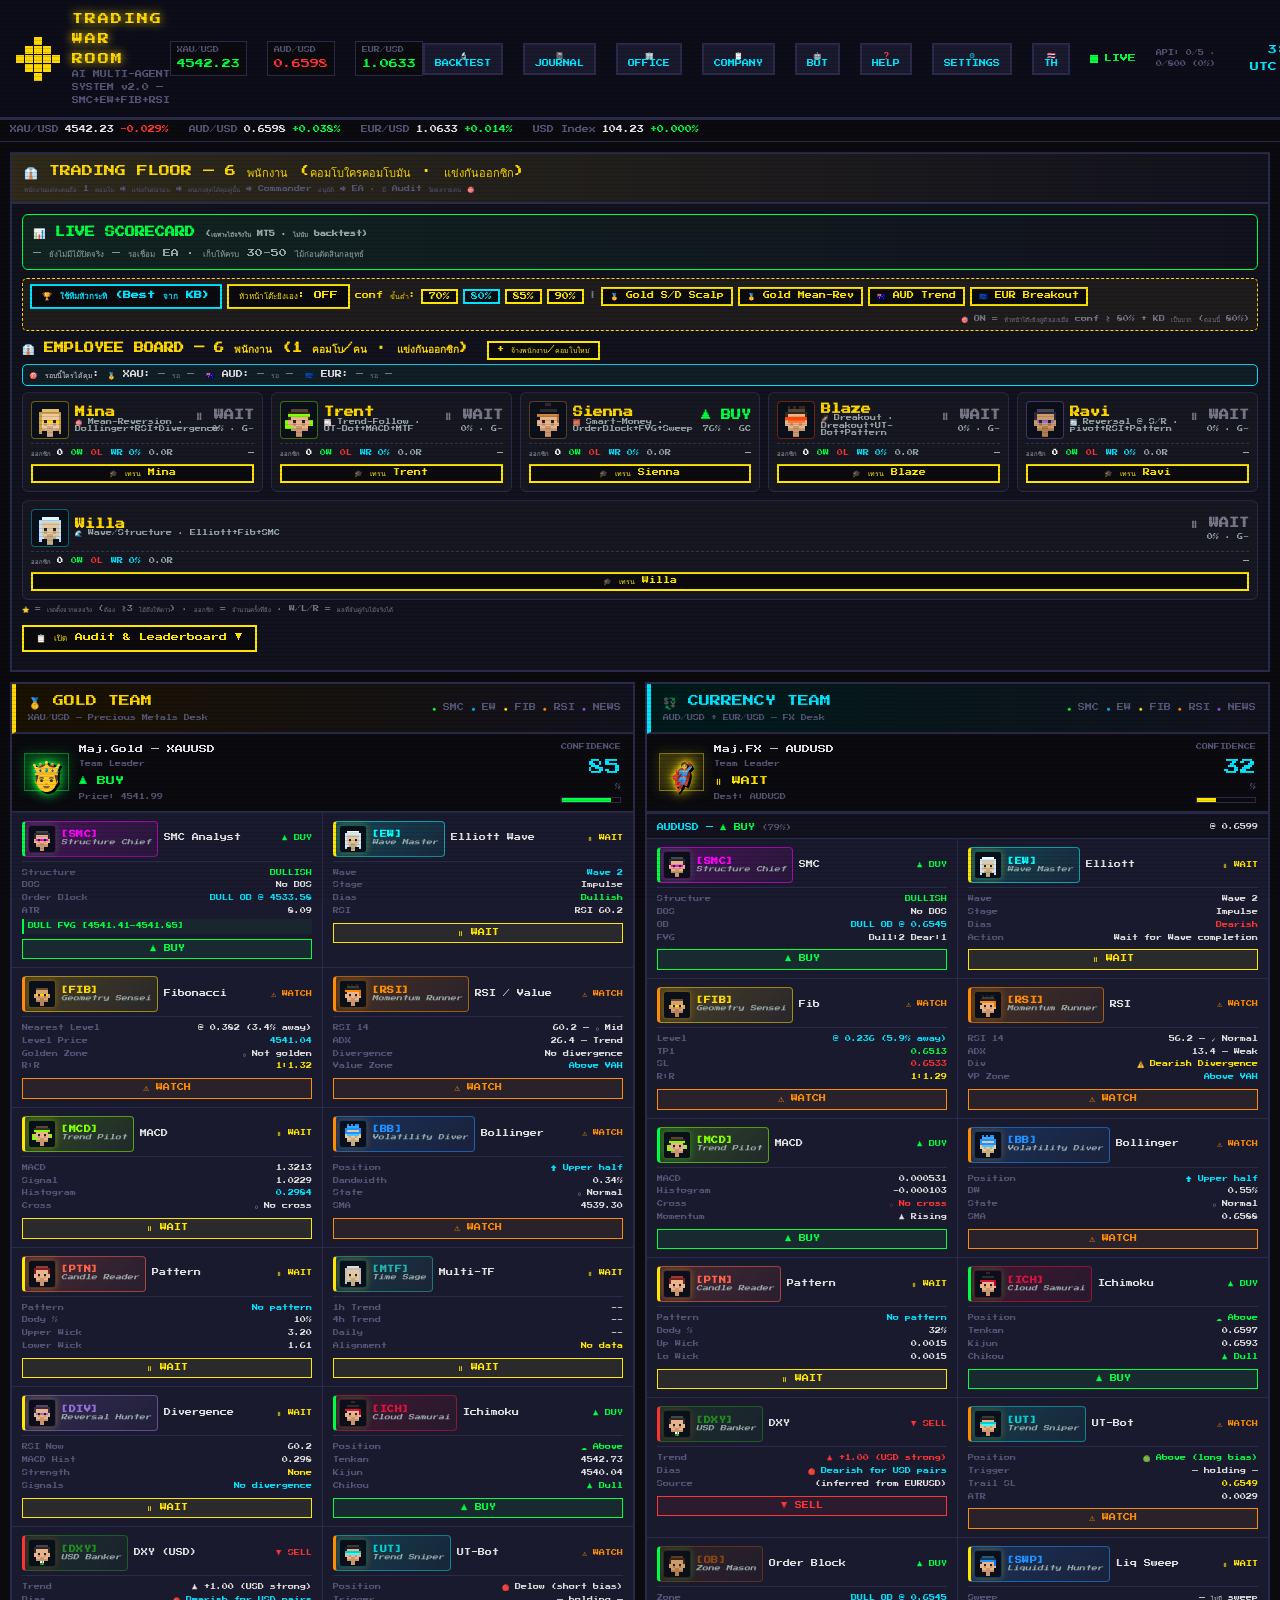
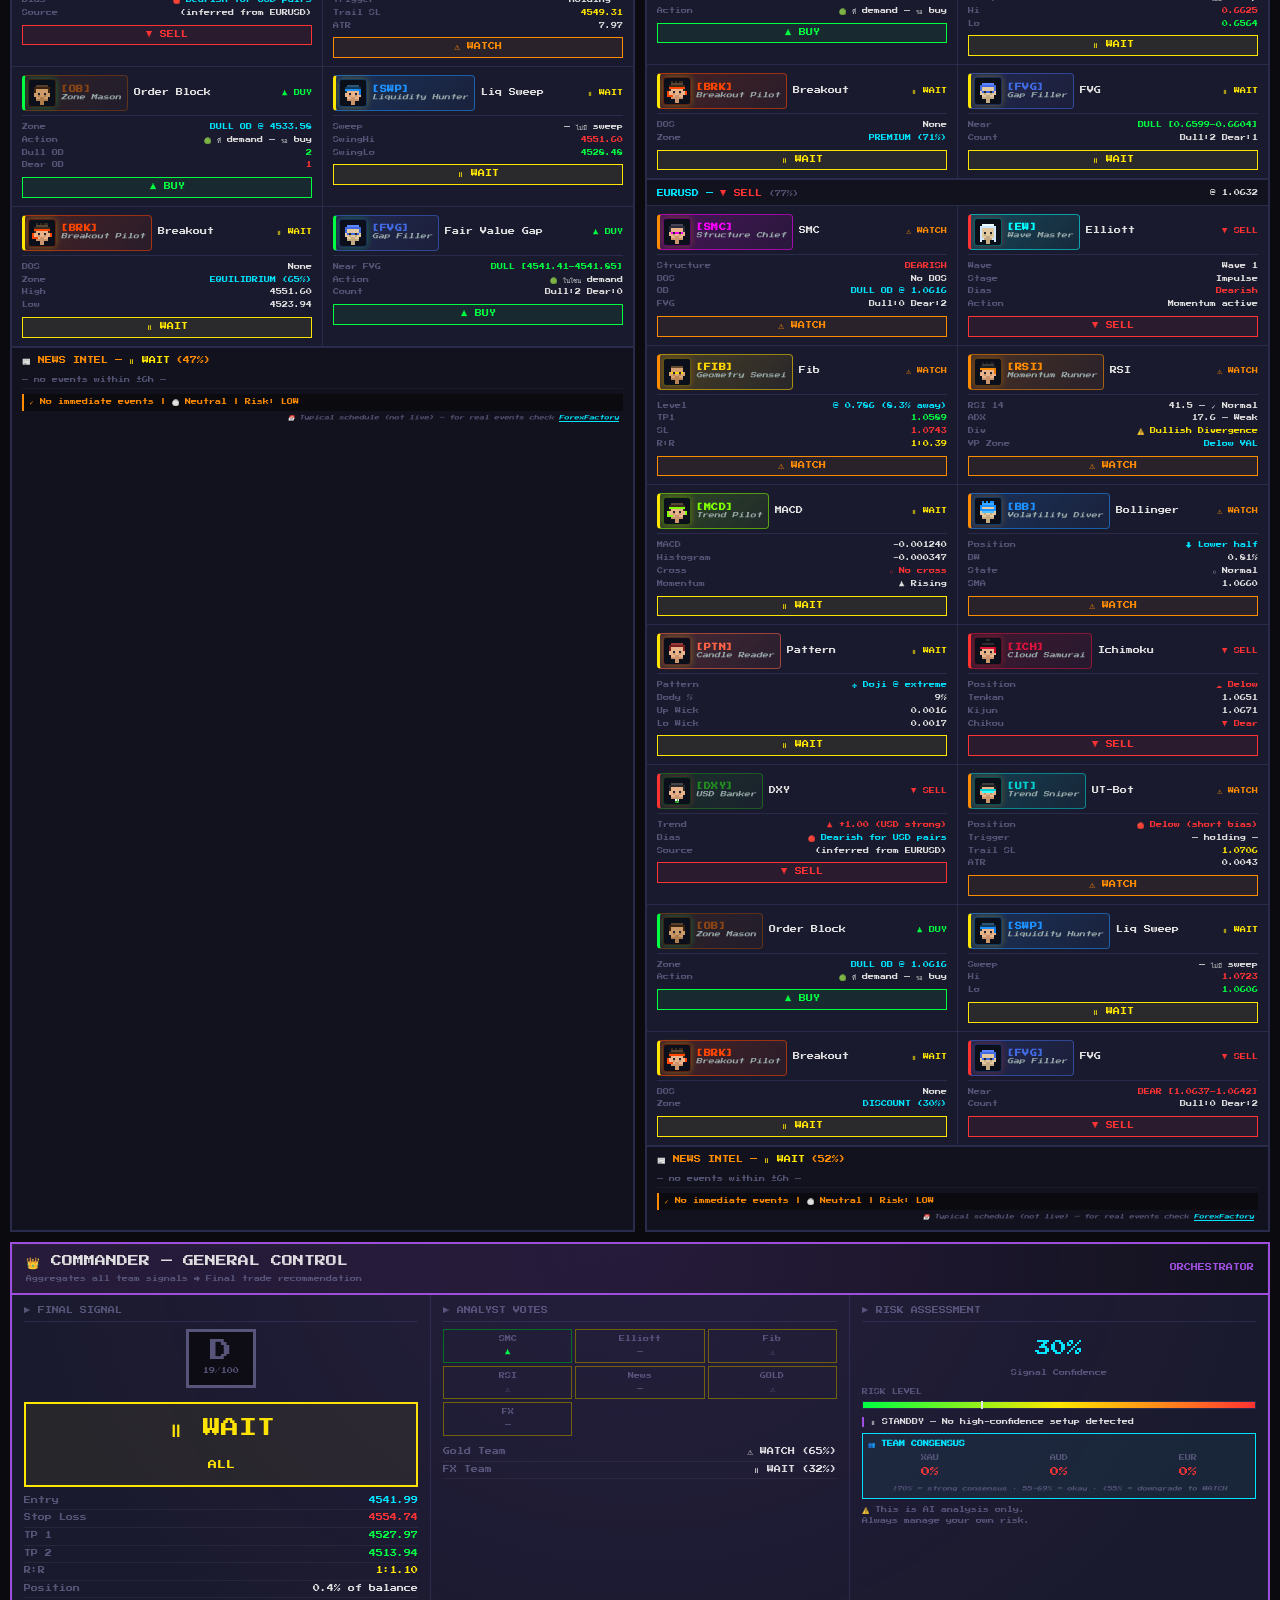
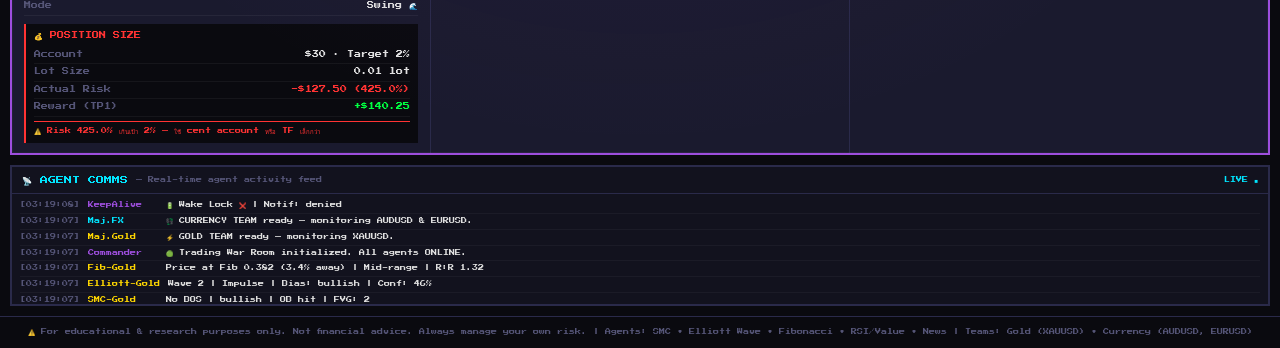
==== index.html @ 1b8248ce "Phase 25: Per-combo training + Audit/Leaderboard + AURA-style animations 1) trainEmployee now enable" ====
<!DOCTYPE html>
<html lang="th">
<head>
  <meta charset="UTF-8">
  <meta name="viewport" content="width=device-width, initial-scale=1.0">
  <meta http-equiv="cache-control" content="no-cache, no-store, must-revalidate">
  <meta http-equiv="pragma" content="no-cache">
  <meta http-equiv="expires" content="0">
  <title>TRADING WAR ROOM — AI Agent System v25.0</title>
  <link rel="preconnect" href="https://fonts.googleapis.com">
  <link rel="preconnect" href="https://fonts.gstatic.com" crossorigin>
  <link href="https://fonts.googleapis.com/css2?family=Press+Start+2P&display=swap" rel="stylesheet">
  <link rel="stylesheet" href="css/style.css">
  <style>
    /* Pixel art logo grid */
    .star-pixel { display:inline-block; width:6px; height:6px; background:var(--gold); margin:0 1px; }
    .logo-row { display:flex; align-items:center; gap:2px; }
  </style>
</head>
<body>

<!-- ═══════════════════ HEADER ═══════════════════ -->
<header id="header">
  <div class="logo-block">
    <!-- Pixel star logo -->
    <div style="display:grid;grid-template-columns:repeat(5,8px);gap:1px;width:44px">
      <div style="background:transparent"></div>
      <div style="background:transparent"></div>
      <div style="background:#ffd700;height:8px"></div>
      <div style="background:transparent"></div>
      <div style="background:transparent"></div>
      <div style="background:transparent"></div>
      <div style="background:#ffd700;height:8px"></div>
      <div style="background:#ffd700;height:8px"></div>
      <div style="background:#ffd700;height:8px"></div>
      <div style="background:transparent"></div>
      <div style="background:#ffd700;height:8px"></div>
      <div style="background:#ffd700;height:8px"></div>
      <div style="background:#ffd700;height:8px"></div>
      <div style="background:#ffd700;height:8px"></div>
      <div style="background:#ffd700;height:8px"></div>
      <div style="background:transparent"></div>
      <div style="background:#ffd700;height:8px"></div>
      <div style="background:#ffd700;height:8px"></div>
      <div style="background:#ffd700;height:8px"></div>
      <div style="background:transparent"></div>
      <div style="background:transparent"></div>
      <div style="background:transparent"></div>
      <div style="background:#ffd700;height:8px"></div>
      <div style="background:transparent"></div>
      <div style="background:transparent"></div>
    </div>
    <div>
      <div class="logo-text">TRADING WAR ROOM</div>
      <div class="logo-sub">AI MULTI-AGENT SYSTEM v2.0 — SMC+EW+FIB+RSI</div>
    </div>
  </div>

  <div style="display:flex;gap:20px;align-items:center">
    <!-- Price tags in header -->
    <div id="price-xau" class="price-tag">
      <span class="sym">XAU/USD</span>
      <span class="val">4571.00</span>
    </div>
    <div id="price-aud" class="price-tag">
      <span class="sym">AUD/USD</span>
      <span class="val">0.6452</span>
    </div>
    <div id="price-eur" class="price-tag">
      <span class="sym">EUR/USD</span>
      <span class="val">1.0853</span>
    </div>
  </div>

  <div class="header-right">
    <button class="hdr-btn" onclick="Modal.open('backtest')" data-i18n="btn.backtest" data-i18n-title="bt.title">🔬 BACKTEST</button>
    <button class="hdr-btn" onclick="Modal.open('journal')" data-i18n="btn.journal">📓 JOURNAL</button>
    <button class="hdr-btn" onclick="Modal.open('office')" title="Pixel Office HQ">🏢 OFFICE</button>
    <button class="hdr-btn" onclick="Modal.open('company')" title="Company / Org View">📋 COMPANY</button>
    <button class="hdr-btn" onclick="Modal.open('botstatus')" title="MT5 Bot Status">🤖 BOT</button>
    <button class="hdr-btn" onclick="Modal.open('help')" data-i18n="btn.help">❓ HELP</button>
    <button class="hdr-btn" onclick="Modal.open('settings')" data-i18n="btn.settings">⚙ SETTINGS</button>
    <button class="hdr-btn" id="lang-toggle" onclick="I18n.toggle()" title="Toggle TH/EN">🇹🇭 TH</button>
    <div class="live-indicator">
      <div class="live-dot"></div>
      <span id="live-status">INIT</span>
    </div>
    <div id="api-rate" style="font-size:6px;color:var(--gray);min-width:60px" title="Twelve Data rate: calls in last 60s (safe limit 5, hard limit 8)">API: 0/5</div>
    <div id="clock">--:--:--</div>
  </div>
</header>

<!-- ═══════════════════ ALERT BANNER ═══════════════════ -->
<div id="alert-banner" class="alert-banner" style="display:none">
  <!-- Filled by SignalGrade.renderBanner() -->
</div>

<!-- ═══════════════════ TICKER BAR ═══════════════════ -->
<div id="ticker-bar">
  <div class="ticker-item"><span class="ticker-sym">Loading...</span></div>
</div>

<!-- ═══════════════════ MAIN GRID ═══════════════════ -->
<div id="main">

  <!-- ═══════ TRADER ROSTER (Phase 21: 2 traders/pair, distinct skills) ═══════ -->
  <div class="team-panel" id="roster-panel" style="grid-column:1/-1">
    <div class="team-header" style="background:linear-gradient(90deg,rgba(255,215,0,0.12),transparent)">
      <div>
        <div class="team-name">👔 TRADING FLOOR — 6 พนักงาน (คอมโบใครคอมโบมัน · แข่งกันออกซิก)</div>
        <div style="font-size:6px;color:var(--gray);margin-top:2px">พนักงานแต่ละคนถือ 1 คอมโบ → แข่งกันต่อรอบ → คนเก่งสุดได้คุมคู่นั้น → Commander อนุมัติ → EA · มี Audit วัดผลรายคน 🎯</div>
      </div>
    </div>
    <div id="trader-roster-body" style="padding:10px">
      <div style="padding:20px;text-align:center;font-size:7px;color:var(--gray)">
        <div class="pixel-loader"></div> Loading traders...
      </div>
    </div>
  </div>

  <!-- ═══════ GOLD TEAM ═══════ -->
  <div class="team-panel" id="gold-panel">
    <div class="team-header gold-hdr">
      <div>
        <div class="team-name">🥇 GOLD TEAM</div>
        <div style="font-size:6px;color:var(--gray);margin-top:2px">XAU/USD — Precious Metals Desk</div>
      </div>
      <div style="font-size:7px;color:var(--gray)">
        <span style="color:var(--green)">●</span> SMC
        <span style="color:var(--blue)">●</span> EW
        <span style="color:var(--yellow)">●</span> FIB
        <span style="color:var(--orange)">●</span> RSI
        <span style="color:var(--purple)">●</span> NEWS
      </div>
    </div>
    <div id="gold-team-body">
      <!-- Rendered by UI.renderGoldTeam() -->
      <div style="padding:20px;text-align:center;font-size:7px;color:var(--gray)">
        <div class="pixel-loader"></div> Initializing Gold Team...
      </div>
    </div>
  </div>

  <!-- ═══════ CURRENCY TEAM ═══════ -->
  <div class="team-panel" id="currency-panel">
    <div class="team-header fx-hdr">
      <div>
        <div class="team-name fx">💱 CURRENCY TEAM</div>
        <div style="font-size:6px;color:var(--gray);margin-top:2px">AUD/USD + EUR/USD — FX Desk</div>
      </div>
      <div style="font-size:7px;color:var(--gray)">
        <span style="color:var(--green)">●</span> SMC
        <span style="color:var(--blue)">●</span> EW
        <span style="color:var(--yellow)">●</span> FIB
        <span style="color:var(--orange)">●</span> RSI
        <span style="color:var(--purple)">●</span> NEWS
      </div>
    </div>
    <div id="currency-team-body">
      <!-- Rendered by UI.renderCurrencyTeam() -->
      <div style="padding:20px;text-align:center;font-size:7px;color:var(--gray)">
        <div class="pixel-loader"></div> Initializing Currency Team...
      </div>
    </div>
  </div>

  <!-- ═══════ COMMANDER PANEL ═══════ -->
  <div id="commander-panel" class="px-box">
    <div class="cmd-header">
      <div>
        <div class="cmd-title">👑 COMMANDER — GENERAL CONTROL</div>
        <div style="font-size:6px;color:var(--gray);margin-top:2px">Aggregates all team signals → Final trade recommendation</div>
      </div>
      <div style="font-size:7px;color:var(--purple)">ORCHESTRATOR</div>
    </div>
    <div id="commander-body">
      <div style="padding:20px;text-align:center;font-size:7px;color:var(--gray)">
        <div class="pixel-loader"></div> Waiting for team reports...
      </div>
    </div>
  </div>

  <!-- ═══════ ACTIVITY LOG ═══════ -->
  <div id="log-panel">
    <div class="log-header">
      📡 AGENT COMMS
      <span style="font-size:6px;color:var(--gray)">— Real-time agent activity feed</span>
      <span style="margin-left:auto;font-size:6px" class="updating">LIVE</span>
    </div>
    <div class="log-body" id="log-body">
      <!-- Populated by UI.addLog() -->
    </div>
  </div>

</div><!-- #main -->

<!-- ═══════════════════ SETTINGS MODAL ═══════════════════ -->
<div id="modal-settings" class="modal" style="display:none">
  <div class="modal-box">
    <div class="modal-header">
      <div class="modal-title">⚙ SETTINGS — Telegram &amp; Alerts</div>
      <button class="modal-close" onclick="Modal.close()">✕</button>
    </div>
    <div class="modal-body">
      <div class="form-group">
        <label class="form-label">🤖 Bot Token <span class="hint">(จาก @BotFather)</span></label>
        <input id="s-token" type="text" class="form-input" placeholder="1234567890:ABCdef..." spellcheck="false">
      </div>
      <div class="form-group">
        <label class="form-label">💬 Chat ID <span class="hint">(ส่ง /start ให้ bot แล้วเช็คที่ @userinfobot)</span></label>
        <input id="s-chatid" type="text" class="form-input" placeholder="-100... หรือ 123456789" spellcheck="false">
      </div>
      <div class="form-row">
        <div class="form-group flex-1">
          <label class="form-label">⭐ ส่งเฉพาะ Grade ขั้นต่ำ</label>
          <select id="s-mingrade" class="form-input">
            <option value="S+">เฉพาะ S+ (โอกาสดีที่สุดเท่านั้น)</option>
            <option value="A" selected>A ขึ้นไป (แนะนำ)</option>
            <option value="B">B ขึ้นไป</option>
            <option value="C">C ขึ้นไป (ส่งบ่อย)</option>
          </select>
        </div>
        <div class="form-group flex-1">
          <label class="form-label">⏱ Cooldown (นาที)</label>
          <input id="s-cooldown" type="number" class="form-input" min="1" max="60" value="5">
        </div>
      </div>
      <div class="form-row">
        <label class="form-checkbox">
          <input id="s-on" type="checkbox"> เปิด Telegram notifications
        </label>
        <label class="form-checkbox">
          <input id="s-sound" type="checkbox" checked> เปิดเสียง alert
        </label>
      </div>
      <div class="form-row">
        <label class="form-checkbox">
          <input id="s-keepalive" type="checkbox" checked> 🔋 Keep-Alive (ป้องกัน tab sleep)
        </label>
        <button class="btn btn-secondary" style="padding:4px 8px;font-size:6px" onclick="KeepAlive.requestNotifPerm().then(p => { const s = document.getElementById('s-status'); s.textContent = '🔔 Notification: ' + p; s.style.color = p === 'granted' ? 'var(--green)' : 'var(--orange)'; })">🔔 ขอ Notif Permission</button>
      </div>

      <div class="form-group">
        <label class="form-label">🎯 Trade Mode <span class="hint">(ปรับ TP/SL ตามสไตล์)</span></label>
        <select id="s-trademode" class="form-input">
          <option value="scalp">⚡ Scalp — SL/TP สั้น เข้าเร็วออกเร็ว (15-60 นาที)</option>
          <option value="swing" selected>🌊 Swing — ถือ 4-12 ชั่วโมง (default)</option>
          <option value="position">🏔 Position — ถือข้ามวัน หา big move</option>
        </select>
      </div>

      <div class="form-row">
        <div class="form-group flex-1">
          <label class="form-label">💰 Account Size <span class="hint">(USD)</span></label>
          <input id="s-accountsize" type="number" class="form-input" min="10" max="1000000" step="10" value="30">
        </div>
        <div class="form-group flex-1">
          <label class="form-label">⚠️ Risk per Trade <span class="hint">(%)</span></label>
          <input id="s-risk" type="number" class="form-input" min="0.5" max="10" step="0.5" value="2">
        </div>
      </div>

      <div class="form-group">
        <label class="form-label">🎯 Symbol Filter <span class="hint">(ส่ง Telegram เฉพาะคู่ที่ติ๊ก)</span></label>
        <div style="display:flex;gap:14px;padding:6px 4px;flex-wrap:wrap">
          <label class="form-checkbox"><input id="s-enableXAU" type="checkbox" checked> 🥇 XAUUSD</label>
          <label class="form-checkbox"><input id="s-enableAUD" type="checkbox" checked> 🇦🇺 AUDUSD</label>
          <label class="form-checkbox"><input id="s-enableEUR" type="checkbox" checked> 🇪🇺 EURUSD</label>
        </div>
      </div>

      <!-- Phase 19: Adaptive AI -->
      <div class="form-group" style="border:1px solid var(--purple);padding:6px 8px;background:rgba(120,80,255,0.06)">
        <label class="form-label" style="color:var(--purple)">🧠 ADAPTIVE AI (Phase 19)</label>
        <label class="form-checkbox" style="display:block;margin:4px 0">
          <input id="s-recency" type="checkbox"> 🕐 Recency Learning — ให้ trade ล่าสุดสำคัญกว่า (ปรับตามตลาดที่เปลี่ยน)
        </label>
        <label class="form-checkbox" style="display:block;margin:4px 0">
          <input id="s-autoapply" type="checkbox"> 🤖 Auto-Apply Strategy — ปรับ agent/symbol เองทุก +100 trades (แจ้งไม่ต้องกด)
        </label>
      </div>

      <div class="form-row">
        <div class="form-group flex-1">
          <label class="form-label">📈 ADX Gate <span class="hint">(0=ปิด, 20=ตลาด trend)</span></label>
          <input id="s-adxgate" type="number" class="form-input" min="0" max="50" value="20">
        </div>
        <div class="form-group flex-1">
          <label class="form-label">🎚 Min Agent Weight <span class="hint">(0.5 = ตัดเสียง agent ที่ KB บอกว่าห่วย)</span></label>
          <input id="s-minweight" type="number" class="form-input" min="0.2" max="1.0" step="0.1" value="0.5">
        </div>
      </div>

      <div class="form-group">
        <label class="form-label">👥 Active Analysts <span class="hint">(เลือก agent ที่จะใช้)</span></label>
        <div style="display:grid;grid-template-columns:1fr 1fr;gap:4px;padding:4px">
          <label class="form-checkbox"><input id="s-en-SMC"       type="checkbox" checked> ⚡ SMC (Structure/OB/FVG)</label>
          <label class="form-checkbox"><input id="s-en-Elliott"   type="checkbox" checked> 🌊 Elliott Wave</label>
          <label class="form-checkbox"><input id="s-en-Fib"       type="checkbox" checked> 📐 Fibonacci</label>
          <label class="form-checkbox"><input id="s-en-RSI"       type="checkbox" checked> 📊 RSI / Value</label>
          <label class="form-checkbox"><input id="s-en-MACD"      type="checkbox" checked> 📈 MACD (Momentum)</label>
          <label class="form-checkbox"><input id="s-en-Bollinger" type="checkbox" checked> 🎈 Bollinger Bands</label>
          <label class="form-checkbox"><input id="s-en-Pivot"     type="checkbox"> 🏛 Pivot Points</label>
          <label class="form-checkbox"><input id="s-en-Pattern"    type="checkbox" checked> 🕯 Candle Patterns</label>
          <label class="form-checkbox"><input id="s-en-Divergence" type="checkbox" checked> 🔄 Divergence (จุดกลับตัว)</label>
          <label class="form-checkbox"><input id="s-en-MTF"        type="checkbox" checked> ⏰ Multi-TF (1h+4h+D)</label>
          <label class="form-checkbox"><input id="s-en-Ichimoku"   type="checkbox" checked> 🌥 Ichimoku Cloud (H1+)</label>
          <label class="form-checkbox"><input id="s-en-DXY"        type="checkbox" checked> 💵 DXY (USD strength)</label>
          <label class="form-checkbox"><input id="s-en-UTBot"      type="checkbox" checked> 🎯 UT-Bot (ATR trail trend)</label>
          <label class="form-checkbox"><input id="s-en-OrderBlock" type="checkbox" checked> 🧱 Order Block (SMC zone)</label>
          <label class="form-checkbox"><input id="s-en-Sweep"      type="checkbox" checked> 💧 Liquidity Sweep</label>
          <label class="form-checkbox"><input id="s-en-Breakout"   type="checkbox" checked> 🚀 Breakout + Zone</label>
          <label class="form-checkbox"><input id="s-en-FVG"        type="checkbox" checked> 🟦 Fair Value Gap</label>
          <label class="form-checkbox"><input id="s-en-News"       type="checkbox" checked> 📰 News Intel</label>
        </div>
      </div>
      <div id="s-status" class="form-status"></div>
      <div class="form-actions">
        <button class="btn btn-secondary" onclick="Modal.testTelegram()">🧪 ทดสอบส่ง</button>
        <button class="btn btn-secondary" onclick="Telegram.sendDailyNews().then(r => { const s = document.getElementById('s-status'); s.textContent = r?.ok ? '✓ ส่งข่าววันนี้แล้ว' : '✗ ' + (r?.msg || 'error'); s.style.color = r?.ok ? 'var(--green)' : 'var(--red)'; })">📰 ส่งข่าววันนี้</button>
        <button class="btn btn-primary" onclick="Modal.saveSettings()">💾 บันทึก</button>
      </div>
      <div class="px-divider"></div>
      <div style="font-size:8px;color:var(--gold);margin:10px 0 6px">💹 PRICE FEED (ราคาจริงจากตลาด)</div>

      <div class="form-group">
        <label class="form-label">📡 API Provider</label>
        <select id="s-provider" class="form-input">
          <option value="ea_bridge">🤖 MT5 EA Bridge (broker real-time — ดีที่สุด ต้องเปิด MT5)</option>
          <option value="twelvedata">Twelve Data (ฟรี 800/วัน — ต้อง key)</option>
          <option value="frankfurter">🇪🇺 Frankfurter (forex ฟรี — ไม่มีทอง)</option>
          <option value="yahoo">📊 Yahoo Finance (อาจ CORS block)</option>
          <option value="oanda">🥇 OANDA Demo (ฟรี unlimited — broker quality)</option>
        </select>
      </div>

      <div id="oanda-config" style="border-left:2px solid var(--green);padding:6px 8px;margin-bottom:10px;background:rgba(0,255,65,0.05)">
        <div style="font-size:7px;color:var(--green);margin-bottom:4px">🥇 OANDA Demo Setup</div>
        <div class="form-group">
          <label class="form-label">🔑 OANDA API Token <span class="hint">(Manage API Access)</span></label>
          <input id="s-oandatoken" type="text" class="form-input" placeholder="abc...-..." spellcheck="false">
        </div>
        <div class="form-group">
          <label class="form-label">💼 Account ID <span class="hint">(101-xxx-xxxxxxx-xxx)</span></label>
          <input id="s-oandaacct" type="text" class="form-input" placeholder="101-001-12345678-001" spellcheck="false">
        </div>
        <div style="font-size:6px;color:var(--gray);line-height:1.6">
          <b style="color:var(--gold)">📘 วิธีหา:</b><br>
          1. สมัคร <a href="https://www.oanda.com/forex-trading/account/register/demo" target="_blank" style="color:var(--teal)">oanda.com/demo</a><br>
          2. Login → My Services → <b>Manage API Access</b> → Generate Token<br>
          3. Account ID ใน Account Statement
        </div>
      </div>

      <div class="form-group">
        <label class="form-label">🔑 Twelve Data API Key <span class="hint">(ถ้าใช้ Twelve Data)</span></label>
        <input id="s-pricekey" type="text" class="form-input" placeholder="abc123def456..." spellcheck="false">
      </div>
      <div class="form-row">
        <label class="form-checkbox flex-1">
          <input id="s-pricefeed" type="checkbox"> เปิดดึงราคาจริง (Real prices)
        </label>
        <div class="form-group flex-1" style="margin:0">
          <label class="form-label">⏱ Refresh ทุก (วินาที — EA Bridge ≥15, อื่นๆ ≥60)</label>
          <input id="s-pricerefresh" type="number" class="form-input" min="15" max="600" value="120">
        </div>
      </div>
      <div class="form-actions" style="margin-top:6px">
        <button class="btn btn-secondary" onclick="Modal.testPriceFeed()">🧪 ทดสอบดึงราคา</button>
        <button class="btn btn-primary" onclick="Modal.enableScalpTest()" title="One-click: EA Bridge + Scalp mode + Gold focus">⚡ Scalp Test (ทอง)</button>
      </div>

      <div class="px-divider"></div>
      <div style="font-size:8px;color:var(--gold);margin:10px 0 6px">🤖 MT5 BOT BRIDGE (เชื่อม EA → เว็บ)</div>
      <div class="form-group">
        <label class="form-label">🔗 Bot Bridge URL <span class="hint">(Apps Script /exec URL)</span></label>
        <input id="s-botbridge" type="text" class="form-input" placeholder="https://script.google.com/macros/s/.../exec" spellcheck="false">
      </div>
      <div style="font-size:6px;color:var(--gray);line-height:1.6;padding:0 4px 8px">
        <b style="color:var(--gold)">📘 วิธีตั้ง:</b><br>
        1. เปิด <a href="https://script.google.com" target="_blank" style="color:var(--teal)">script.google.com</a> → New project<br>
        2. Copy โค้ดจาก <code>mt5/BridgeCode.gs</code> ไปวาง<br>
        3. Deploy → New deployment → Web app (Execute as: Me, Access: Anyone)<br>
        4. Copy URL ลงทั้ง EA Input และช่องนี้
      </div>

      <!-- Phase 13: Web AI → EA signal pipeline -->
      <div class="form-row" style="padding:6px;border:1px solid var(--purple);background:rgba(120,80,255,0.08);margin-top:6px">
        <label class="form-checkbox flex-1" style="font-size:7px">
          <input id="s-web-ai-signals" type="checkbox">
          🧠 <b>Web AI ส่งสัญญาณให้ EA</b> เทรดเอง (Grade A+ เท่านั้น)
        </label>
      </div>
      <div style="font-size:6px;color:var(--gray);line-height:1.6;padding:0 4px 8px">
        ⚠️ ต้องเปิด <code>AcceptWebSignals = true</code> ใน EA Inputs ด้วย<br>
        เมื่อ AI 11 agents บนเว็บเห็น setup Grade A หรือ S+ → ส่งคำสั่งให้ EA เทรดทันที (bypass cooldown)
      </div>

      <div class="help-box">
        <div style="font-size:7px;color:var(--gold);margin-bottom:4px">📘 วิธีตั้ง Telegram Bot:</div>
        <ol style="font-size:6px;color:var(--white);line-height:1.8;padding-left:14px">
          <li>เปิด Telegram → search <b>@BotFather</b> → ส่ง <code>/newbot</code></li>
          <li>ตั้งชื่อ + username → ได้ <b>Bot Token</b> (1234:ABC...) มาวางช่องบน</li>
          <li>Search bot ของคุณ → กด <code>/start</code> ส่งให้มัน</li>
          <li>Search <b>@userinfobot</b> → กด <code>/start</code> → จะได้ <b>Chat ID</b></li>
          <li>กรอก Chat ID → ติ๊ก "เปิด Telegram" → กด ทดสอบส่ง</li>
        </ol>
      </div>
    </div>
  </div>
</div>

<!-- ═══════════════════ BACKTEST MODAL ═══════════════════ -->
<div id="modal-backtest" class="modal" style="display:none">
  <div class="modal-box modal-xl">
    <div class="modal-header">
      <div class="modal-title">🔬 BACKTEST — ทดสอบ Strategy บน History</div>
      <button class="modal-close" onclick="Modal.close()">✕</button>
    </div>
    <div class="modal-body" id="backtest-body">
      <div style="padding:20px;text-align:center;font-size:7px;color:var(--gray)">Loading...</div>
    </div>
  </div>
</div>

<!-- ═══════════════════ JOURNAL MODAL ═══════════════════ -->
<div id="modal-journal" class="modal" style="display:none">
  <div class="modal-box modal-xl">
    <div class="modal-header">
      <div class="modal-title">📓 TRADE JOURNAL — ประวัติสัญญาณ + ผลลัพธ์</div>
      <button class="modal-close" onclick="Modal.close()">✕</button>
    </div>
    <div class="modal-body" id="journal-body">
      <div style="padding:20px;text-align:center;font-size:7px;color:var(--gray)">Loading...</div>
    </div>
  </div>
</div>

<!-- ═══════════════════ HELP MODAL ═══════════════════ -->
<div id="modal-help" class="modal" style="display:none">
  <div class="modal-box modal-lg">
    <div class="modal-header">
      <div class="modal-title">❓ HELP — วิธีอ่านหน้าเว็บนี้</div>
      <button class="modal-close" onclick="Modal.close()">✕</button>
    </div>
    <div class="modal-body help-content">

      <div class="help-section">
        <div class="help-title">🚨 ALERT BANNER (แถบสีเขียว/แดง ด้านบน)</div>
        <div class="help-text">จะ <b>โผล่อัตโนมัติ</b> เมื่อมีสัญญาณ Grade A หรือ S+ พร้อมเสียง alert ถ้าแถบนี้ขึ้น = <b>โอกาสน่าเข้า</b>! แสดง Entry/SL/TP ครบ</div>
      </div>

      <div class="help-section">
        <div class="help-title">🏆 GRADE BADGE (เกรดสัญญาณ)</div>
        <div class="help-row"><span class="badge-demo" style="color:#ff00ff;border-color:#ff00ff">S+</span> 88–100 — สัญญาณดีที่สุด ทุกทีมเห็นตรงกัน + confidence สูงมาก</div>
        <div class="help-row"><span class="badge-demo" style="color:#00ff41;border-color:#00ff41">A</span> 80–87 — สัญญาณแข็งแรง พร้อมเข้า</div>
        <div class="help-row"><span class="badge-demo" style="color:#ffe600;border-color:#ffe600">B</span> 65–79 — ดี แต่รอ confirm เพิ่ม</div>
        <div class="help-row"><span class="badge-demo" style="color:#ff8c00;border-color:#ff8c00">C</span> 50–64 — กลางๆ ไม่แนะนำ</div>
        <div class="help-row"><span class="badge-demo" style="color:#555;border-color:#555">D</span> &lt;50 — อย่าเทรด</div>
      </div>

      <div class="help-section">
        <div class="help-title">🥇 GOLD TEAM / 💱 CURRENCY TEAM</div>
        <div class="help-text">แต่ละทีมมี Head Agent (หัวหน้า) + 4 Analysts + News Agent</div>
        <ul class="help-list">
          <li><b>⚡ SMC Analyst</b> — วิเคราะห์ Structure/BOS/Order Block/FVG (Fair Value Gap)</li>
          <li><b>🌊 Elliott Wave</b> — นับคลื่น Wave 1–5 + Correction (Wave 3 ดีที่สุด)</li>
          <li><b>📐 Fibonacci</b> — หา Golden Zone (0.618), TP/SL จาก fib extension</li>
          <li><b>📊 RSI/Value</b> — RSI, ADX (ความแรง trend), Divergence, Volume Profile (POC/VAH/VAL)</li>
        </ul>
      </div>

      <div class="help-section">
        <div class="help-title">📰 NEWS AGENT — วิธีอ่าน</div>
        <div class="help-row"><span class="impact impact-high"></span> <b>แดง</b> = High impact (NFP, CPI, Rate decision) — เลี่ยงเทรด 30 นาทีก่อน/หลัง</div>
        <div class="help-row"><span class="impact impact-med"></span> <b>เหลือง</b> = Medium impact (PMI, Retail Sales)</div>
        <div class="help-row"><span class="impact impact-low"></span> <b>เขียว</b> = Low impact (Speeches, minor data)</div>
        <div class="help-text">▲ = ข่าวสนับสนุน Bull / ▼ = สนับสนุน Bear / ● = Neutral</div>
        <div class="help-text" style="color:var(--yellow);margin-top:4px">⚠️ ถ้าเห็น <b>"Event within 1h!"</b> = ห้ามเข้า order! รอข่าวออกก่อน</div>
      </div>

      <div class="help-section">
        <div class="help-title">👑 COMMANDER PANEL</div>
        <ul class="help-list">
          <li><b>FINAL SIGNAL</b> — ▲ BUY / ▼ SELL / ⏸ WAIT พร้อม pair ที่ดีที่สุด</li>
          <li><b>Entry</b> — ราคาเข้า, <b>SL</b> — Stop Loss, <b>TP1/TP2</b> — Take Profit</li>
          <li><b>R:R</b> — Risk:Reward ratio (ยิ่ง R:R สูง ยิ่งคุ้ม)</li>
          <li><b>Position</b> — แนะนำ % ของ balance ที่ควรเสี่ยง</li>
          <li><b>Analyst Votes</b> — ▲ = agent โหวต buy / ▼ = sell / — = neutral</li>
        </ul>
      </div>

      <div class="help-section">
        <div class="help-title">🎯 Workflow แนะนำ</div>
        <ol class="help-list">
          <li>เปิดหน้าเว็บทิ้งไว้ background</li>
          <li>รอ <b>Alert Banner</b> โผล่ + เสียง alert</li>
          <li>เช็ค <b>Grade</b> ต้อง A ขึ้นไป</li>
          <li>ดู <b>Commander Panel</b> หา Entry/SL/TP</li>
          <li>เช็ค <b>News Agent</b> ไม่มี event ใน 1h</li>
          <li>วาง order ตาม risk management ของตัวเอง</li>
        </ol>
      </div>

      <div class="help-section" style="border-color:var(--red)">
        <div class="help-title" style="color:var(--red)">⚠️ DISCLAIMER</div>
        <div class="help-text">ระบบนี้เป็น <b>AI analysis tool</b> — ใช้ประกอบการตัดสินใจ ไม่ใช่ financial advice. ตลาดมีความเสี่ยง คุณต้องจัดการ risk ของตัวเอง ทดสอบใน demo account ก่อน</div>
      </div>

    </div>
  </div>
</div>

<!-- ═══════════════════ OFFICE MODAL ═══════════════════ -->
<div id="modal-office" class="modal" style="display:none">
  <div class="modal-box modal-xl" style="max-width:760px;width:94vw;max-height:94vh;padding:0;overflow:hidden">
    <div class="modal-header" style="padding:8px 12px">
      <div class="modal-title">🏢 OFFICE HQ</div>
      <button class="modal-close" onclick="Modal.close()">✕</button>
    </div>
    <div id="office-body" style="max-height:86vh;overflow-y:auto"></div>
  </div>
</div>

<!-- ═══════════════════ COMPANY MODAL ═══════════════════ -->
<div id="modal-company" class="modal" style="display:none">
  <div class="modal-box modal-xl" style="max-width:1200px;width:96vw;max-height:94vh">
    <div class="modal-header">
      <div class="modal-title">🏢 TRADING WAR ROOM CORP — Personal AI Trading Firm</div>
      <button class="modal-close" onclick="Modal.close()">✕</button>
    </div>
    <div class="modal-body" id="company-body" style="max-height:86vh;overflow-y:auto">
      <div style="padding:20px;text-align:center;font-size:7px;color:var(--gray)">Loading company...</div>
    </div>
  </div>
</div>

<!-- ═══════════════════ BOT STATUS MODAL ═══════════════════ -->
<div id="modal-botstatus" class="modal" style="display:none">
  <div class="modal-box modal-lg">
    <div class="modal-header">
      <div class="modal-title">🤖 MT5 BOT STATUS — Live from EA</div>
      <button class="modal-close" onclick="Modal.close()">✕</button>
    </div>
    <div class="modal-body">
      <div id="bot-status-body">
        <div style="padding:20px;text-align:center;font-size:7px;color:var(--gray)">
          ⏳ Waiting for data from MT5 EA...<br><br>
          ถ้าไม่เห็นข้อมูล: ตรวจ <b>SETTINGS → Bot Bridge URL</b> และดูว่า EA ออนไลน์อยู่
        </div>
      </div>
      <div class="help-box" style="margin-top:12px">
        <div style="font-size:7px;color:var(--gold);margin-bottom:4px">📘 วิธี Setup ครั้งแรก:</div>
        <ol style="font-size:6px;color:var(--white);line-height:1.8;padding-left:14px">
          <li>เปิด <a href="https://script.google.com" target="_blank" style="color:var(--teal)">script.google.com</a> → New project</li>
          <li>Copy <code>mt5/BridgeCode.gs</code> → Paste → Save</li>
          <li>Deploy → New deployment → Web app (Execute: Me, Access: Anyone) → Authorize</li>
          <li>Copy <b>/exec URL</b> → Paste ลง EA Input <code>WebhookURL</code> และ SETTINGS → Bot Bridge URL</li>
          <li>MT5 → Tools → Options → Expert Advisors → ✅ Allow WebRequest + add <code>https://script.google.com</code> และ <code>https://script.googleusercontent.com</code></li>
          <li>Restart EA → ข้อมูลจะมาทุก 60 วินาที</li>
        </ol>
      </div>
    </div>
  </div>
</div>

<!-- ═══════════════════ FOOTER NOTE ═══════════════════ -->
<div style="text-align:center;font-size:6px;color:var(--gray);padding:10px;border-top:1px solid var(--border)">
  ⚠️ For educational &amp; research purposes only. Not financial advice. Always manage your own risk. |
  Agents: SMC • Elliott Wave • Fibonacci • RSI/Value • News | Teams: Gold (XAUUSD) • Currency (AUDUSD, EURUSD)
</div>

<!-- ═══════════════════ SCRIPTS ═══════════════════ -->
<script src="js/i18n.js?v=25.0"></script>
<script src="js/market.js?v=25.0"></script>
<script src="js/agents.js?v=25.0"></script>
<script src="js/ui.js?v=25.0"></script>
<script src="js/extras.js?v=25.0"></script>
<script src="js/backtest.js?v=25.0"></script>
<script src="js/app.js?v=25.0"></script>

</body>
</html>
---- css/style.css ----
/* ═══════════════════════════════════════════════════
   TRADING WAR ROOM - PIXEL ART THEME
   ═══════════════════════════════════════════════════ */

@import url('https://fonts.googleapis.com/css2?family=Press+Start+2P&display=swap');

:root {
  --bg-dark:     #0a0a0f;
  --bg-panel:    #12121e;
  --bg-card:     #1a1a2e;
  --bg-header:   #0d0d1a;
  --green:       #00ff41;
  --green-dim:   #006e1c;
  --red:         #ff3333;
  --red-dim:     #6e0000;
  --yellow:      #ffe600;
  --yellow-dim:  #6e6200;
  --orange:      #ff8c00;
  --blue:        #00b4ff;
  --purple:      #9d4edd;
  --teal:        #00e5ff;
  --white:       #e0e0e0;
  --gray:        #555577;
  --border:      #2a2a4a;
  --gold:        #ffd700;
  --pixel-font:  'Press Start 2P', 'Courier New', monospace;
  --scan-line:   rgba(0, 0, 0, 0.12);
}

* { margin: 0; padding: 0; box-sizing: border-box; }

html { overflow-x: hidden; }

body {
  background: var(--bg-dark);
  color: var(--white);
  font-family: var(--pixel-font);
  font-size: 9px;
  line-height: 1.8;
  min-height: 100vh;
  overflow-x: hidden;
}

/* ── Scanline overlay ── */
body::after {
  content: '';
  position: fixed;
  inset: 0;
  background: repeating-linear-gradient(
    0deg, transparent, transparent 3px,
    var(--scan-line) 3px, var(--scan-line) 4px
  );
  pointer-events: none;
  z-index: 9999;
}

/* ── Scrollbar ── */
::-webkit-scrollbar { width: 6px; }
::-webkit-scrollbar-track { background: var(--bg-dark); }
::-webkit-scrollbar-thumb { background: var(--gray); }

/* ═══════════════════ PIXEL BORDER MIXIN ═══════════════════ */
.px-box {
  border: 2px solid var(--border);
  background: var(--bg-card);
  position: relative;
}

.px-box::before {
  content: '';
  position: absolute;
  inset: 0;
  border: 1px solid rgba(255,255,255,0.03);
  pointer-events: none;
}

/* ═══════════════════ HEADER ═══════════════════ */
#header {
  background: var(--bg-header);
  border-bottom: 3px solid var(--border);
  padding: 10px 16px;
  display: flex;
  align-items: center;
  justify-content: space-between;
  position: sticky;
  top: 0;
  z-index: 100;
}

.logo-block {
  display: flex;
  align-items: center;
  gap: 12px;
}

.logo-pixel {
  display: grid;
  grid-template-columns: repeat(5, 6px);
  grid-template-rows: repeat(5, 6px);
  gap: 1px;
}

.logo-pixel .p { background: var(--gold); }
.logo-pixel .d { background: transparent; }

.logo-text {
  font-size: 11px;
  color: var(--gold);
  text-shadow: 0 0 10px var(--gold);
  letter-spacing: 2px;
}

.logo-sub {
  font-size: 7px;
  color: var(--gray);
}

.header-right {
  display: flex;
  align-items: center;
  gap: 20px;
}

.live-indicator {
  display: flex;
  align-items: center;
  gap: 6px;
  font-size: 8px;
  color: var(--green);
}

.live-dot {
  width: 8px; height: 8px;
  background: var(--green);
  animation: blink 1s steps(1) infinite;
}

@keyframes blink {
  0%, 100% { opacity: 1; }
  50%       { opacity: 0; }
}

#clock {
  font-size: 9px;
  color: var(--teal);
  min-width: 140px;
  text-align: right;
}

/* ═══════════════════ MAIN LAYOUT ═══════════════════ */
#main {
  display: grid;
  grid-template-columns: 1fr 1fr;
  grid-template-rows: auto auto;
  gap: 10px;
  padding: 10px;
  max-width: 1400px;
  margin: 0 auto;
}

#commander-panel {
  grid-column: 1 / -1;
}

#log-panel {
  grid-column: 1 / -1;
}

/* ═══════════════════ TEAM PANEL ═══════════════════ */
.team-panel {
  border: 2px solid var(--border);
  background: var(--bg-panel);
  overflow: hidden;
}

.team-header {
  display: flex;
  align-items: center;
  justify-content: space-between;
  padding: 8px 12px;
  font-size: 10px;
  border-bottom: 2px solid var(--border);
}

.team-header.gold-hdr  { background: linear-gradient(90deg,#1a1200,#12121e); border-left: 4px solid var(--gold); }
.team-header.fx-hdr    { background: linear-gradient(90deg,#001a1a,#12121e); border-left: 4px solid var(--teal); }

.team-name { color: var(--gold); font-size: 11px; }
.team-name.fx { color: var(--teal); }

.team-prices {
  display: flex;
  gap: 10px;
  font-size: 7px;
}

.price-tag {
  background: var(--bg-dark);
  padding: 3px 6px;
  border: 1px solid var(--border);
  color: var(--white);
}

.price-tag .sym { color: var(--gray); font-size: 6px; display: block; }
.price-tag .val { color: var(--green); }
.price-tag.dn .val { color: var(--red); }

/* ═══════════════════ HEAD AGENT ═══════════════════ */
.head-agent {
  display: grid;
  grid-template-columns: auto 1fr auto;
  align-items: center;
  gap: 10px;
  padding: 8px 12px;
  background: var(--bg-dark);
  border-bottom: 2px solid var(--border);
}

.agent-sprite {
  font-size: 22px;
  line-height: 1;
  filter: drop-shadow(0 0 6px currentColor);
}

.head-info .name   { font-size: 8px; color: var(--white); }
.head-info .role   { font-size: 6px; color: var(--gray); margin-top: 2px; }
.head-info .signal { font-size: 9px; margin-top: 4px; }

.signal-buy    { color: var(--green); }
.signal-sell   { color: var(--red); }
.signal-wait   { color: var(--yellow); }
.signal-watch  { color: var(--orange); }

.head-conf { text-align: right; }
.conf-label { font-size: 6px; color: var(--gray); }
.conf-val   { font-size: 16px; color: var(--teal); }
.conf-pct   { font-size: 6px; color: var(--gray); }

.conf-bar-wrap {
  width: 60px;
  height: 6px;
  background: var(--bg-dark);
  border: 1px solid var(--border);
  margin-top: 4px;
  margin-left: auto;
}
.conf-bar {
  height: 100%;
  background: var(--teal);
  transition: width 0.5s steps(10);
}

/* ═══════════════════ ANALYST GRID ═══════════════════ */
.analyst-grid {
  display: grid;
  grid-template-columns: 1fr 1fr;
  gap: 1px;
  background: var(--border);
  border-bottom: 1px solid var(--border);
}

.analyst-card {
  background: var(--bg-card);
  padding: 8px 10px;
  transition: background 0.2s;
}

.analyst-card:hover { background: #1e1e30; }

.analyst-card .a-header {
  display: flex;
  align-items: center;
  gap: 6px;
  margin-bottom: 5px;
  border-bottom: 1px solid var(--border);
  padding-bottom: 4px;
}

.a-icon   { font-size: 14px; }
.a-name   { font-size: 7px; color: var(--white); }
.a-status { margin-left: auto; font-size: 6px; }

.a-metric {
  display: flex;
  justify-content: space-between;
  font-size: 6px;
  padding: 1px 0;
}

.a-metric .lbl { color: var(--gray); }
.a-metric .val { color: var(--white); }
.a-metric .val.up   { color: var(--green); }
.a-metric .val.dn   { color: var(--red); }
.a-metric .val.warn { color: var(--yellow); }
.a-metric .val.info { color: var(--teal); }

.a-signal-row {
  margin-top: 5px;
  font-size: 7px;
  padding: 3px 5px;
  text-align: center;
  border: 1px solid var(--border);
}

.a-signal-row.buy    { border-color: var(--green);  color: var(--green);  background: rgba(0,255,65,0.07); }
.a-signal-row.sell   { border-color: var(--red);    color: var(--red);    background: rgba(255,51,51,0.07); }
.a-signal-row.wait   { border-color: var(--yellow); color: var(--yellow); background: rgba(255,230,0,0.07); }
.a-signal-row.watch  { border-color: var(--orange); color: var(--orange); background: rgba(255,140,0,0.07); }

/* ═══════════════════ NEWS ANALYST ═══════════════════ */
.news-analyst {
  padding: 7px 10px;
  border-top: 1px solid var(--border);
}

.news-header {
  display: flex;
  align-items: center;
  gap: 6px;
  margin-bottom: 6px;
  font-size: 7px;
  color: var(--orange);
}

.news-item {
  display: flex;
  align-items: center;
  gap: 6px;
  font-size: 6px;
  padding: 2px 0;
  border-bottom: 1px solid rgba(255,255,255,0.04);
}

.news-item .impact {
  width: 6px; height: 6px;
  flex-shrink: 0;
}

.impact-high { background: var(--red); }
.impact-med  { background: var(--yellow); }
.impact-low  { background: var(--green); }

.news-item .time { color: var(--gray); min-width: 50px; }
.news-item .title { color: var(--white); flex: 1; overflow: hidden; white-space: nowrap; text-overflow: ellipsis; }
.news-item .bias { min-width: 30px; text-align: right; }
.news-bias-bull { color: var(--green); }
.news-bias-bear { color: var(--red); }
.news-bias-neutral { color: var(--gray); }

.news-summary {
  margin-top: 5px;
  font-size: 6px;
  padding: 3px 5px;
  background: var(--bg-dark);
  border-left: 2px solid var(--orange);
  color: var(--orange);
}

/* ═══════════════════ COMMANDER ═══════════════════ */
#commander-panel {
  border: 2px solid var(--purple);
  background: var(--bg-panel);
  position: relative;
  overflow: hidden;
}

#commander-panel::before {
  content: '';
  position: absolute;
  inset: 0;
  background: radial-gradient(ellipse at 50% 0%, rgba(157,78,221,0.08) 0%, transparent 70%);
  pointer-events: none;
}

.cmd-header {
  display: flex;
  align-items: center;
  justify-content: space-between;
  padding: 8px 14px;
  background: linear-gradient(90deg, rgba(157,78,221,0.15), transparent);
  border-bottom: 2px solid var(--purple);
  font-size: 9px;
  color: var(--purple);
}

.cmd-title { font-size: 11px; color: var(--white); }

.cmd-body {
  display: grid;
  grid-template-columns: 1fr 1fr 1fr;
  gap: 1px;
  background: var(--border);
}

.cmd-section {
  background: var(--bg-card);
  padding: 10px 12px;
}

.cmd-section-title {
  font-size: 7px;
  color: var(--gray);
  margin-bottom: 7px;
  padding-bottom: 4px;
  border-bottom: 1px solid var(--border);
}

.cmd-final-signal {
  font-size: 18px;
  text-align: center;
  padding: 8px;
  border: 2px solid;
  margin-bottom: 6px;
  animation: pulse-glow 2s steps(2) infinite;
}

.cmd-final-signal.buy  { color: var(--green);  border-color: var(--green);  background: rgba(0,255,65,0.06); }
.cmd-final-signal.sell { color: var(--red);     border-color: var(--red);    background: rgba(255,51,51,0.06); }
.cmd-final-signal.wait { color: var(--yellow);  border-color: var(--yellow); background: rgba(255,230,0,0.06); }

@keyframes pulse-glow {
  0%   { box-shadow: 0 0 0px currentColor; }
  50%  { box-shadow: 0 0 12px currentColor; }
  100% { box-shadow: 0 0 0px currentColor; }
}

.trade-params { font-size: 7px; }
.trade-params .row {
  display: flex;
  justify-content: space-between;
  padding: 2px 0;
  border-bottom: 1px solid rgba(255,255,255,0.05);
}
.trade-params .row .lbl { color: var(--gray); }
.trade-params .row .val { color: var(--white); }
.trade-params .row .val.entry { color: var(--teal); }
.trade-params .row .val.sl    { color: var(--red); }
.trade-params .row .val.tp1   { color: var(--green); }
.trade-params .row .val.tp2   { color: var(--green); }
.trade-params .row .val.rr    { color: var(--yellow); }

.votes-grid {
  display: grid;
  grid-template-columns: repeat(3, 1fr);
  gap: 3px;
}

.vote-chip {
  font-size: 6px;
  text-align: center;
  padding: 4px 2px;
  border: 1px solid var(--border);
}
.vote-chip .v-name { color: var(--gray); display: block; }
.vote-chip .v-val  { display: block; margin-top: 2px; }
.vote-chip.agree   { border-color: var(--green-dim); }
.vote-chip.disagree{ border-color: var(--red-dim); }
.vote-chip.neutral { border-color: var(--yellow-dim); }

.risk-meter {
  margin-top: 6px;
}
.risk-label { font-size: 6px; color: var(--gray); margin-bottom: 3px; }
.risk-bar-wrap {
  height: 8px;
  background: var(--bg-dark);
  border: 1px solid var(--border);
  position: relative;
}
.risk-bar {
  height: 100%;
  background: linear-gradient(90deg, var(--green), var(--yellow), var(--red));
  transition: width 0.5s steps(10);
}
.risk-marker {
  position: absolute;
  top: -1px; bottom: -1px;
  width: 2px;
  background: var(--white);
  transition: left 0.5s steps(10);
}

/* ═══════════════════ ACTIVITY LOG ═══════════════════ */
#log-panel {
  border: 2px solid var(--border);
  background: var(--bg-panel);
  max-height: 160px;
  overflow: hidden;
}

.log-header {
  display: flex;
  align-items: center;
  gap: 8px;
  padding: 6px 10px;
  border-bottom: 1px solid var(--border);
  font-size: 8px;
  color: var(--teal);
  position: sticky;
  top: 0;
  background: var(--bg-panel);
  z-index: 10;
}

.log-body {
  padding: 4px 8px;
  font-size: 6px;
  overflow-y: auto;
  max-height: 110px;
}

.log-entry {
  display: flex;
  gap: 8px;
  padding: 2px 0;
  border-bottom: 1px solid rgba(255,255,255,0.04);
  animation: slide-in 0.3s ease;
}

@keyframes slide-in {
  from { opacity: 0; transform: translateX(-10px); }
  to   { opacity: 1; transform: translateX(0); }
}

.log-time   { color: var(--gray); min-width: 60px; }
.log-agent  { min-width: 70px; }
.log-team-gold .log-agent  { color: var(--gold); }
.log-team-fx   .log-agent  { color: var(--teal); }
.log-team-cmd  .log-agent  { color: var(--purple); }
.log-msg    { color: var(--white); }
.log-msg .hi { color: var(--green); }
.log-msg .lo { color: var(--red); }
.log-msg .warn { color: var(--yellow); }

/* ═══════════════════ MARKET TICKER ═══════════════════ */
#ticker-bar {
  background: var(--bg-dark);
  border-bottom: 1px solid var(--border);
  padding: 4px 10px;
  display: flex;
  gap: 20px;
  overflow-x: auto;
  white-space: nowrap;
  font-size: 7px;
}

.ticker-item { display: flex; gap: 6px; align-items: center; }
.ticker-sym { color: var(--gray); }
.ticker-price { color: var(--white); }
.ticker-change.up { color: var(--green); }
.ticker-change.dn { color: var(--red); }

/* ═══════════════════ FVG INDICATOR ═══════════════════ */
.fvg-zone {
  font-size: 6px;
  padding: 2px 4px;
  border-left: 2px solid;
  margin: 1px 0;
}
.fvg-zone.bull { border-color: var(--green); color: var(--green); background: rgba(0,255,65,0.05); }
.fvg-zone.bear { border-color: var(--red);   color: var(--red);   background: rgba(255,51,51,0.05); }

/* ═══════════════════ PROGRESS/LOADING ═══════════════════ */
.pixel-loader {
  display: inline-block;
  width: 6px; height: 6px;
  background: var(--teal);
  animation: pixel-load 0.8s steps(4) infinite;
}

@keyframes pixel-load {
  0%   { opacity: 1; }
  25%  { opacity: 0.5; }
  50%  { opacity: 0; }
  75%  { opacity: 0.5; }
  100% { opacity: 1; }
}

.updating::after {
  content: ' ■';
  animation: blink 0.5s steps(1) infinite;
  color: var(--teal);
}

/* ═══════════════════ COLORS ═══════════════════ */
.text-green  { color: var(--green); }
.text-red    { color: var(--red); }
.text-yellow { color: var(--yellow); }
.text-teal   { color: var(--teal); }
.text-gold   { color: var(--gold); }
.text-purple { color: var(--purple); }
.text-gray   { color: var(--gray); }
.text-orange { color: var(--orange); }

/* ═══════════════════ RESPONSIVE ═══════════════════ */
@media (max-width: 900px) {
  #main { grid-template-columns: 1fr; }
  #commander-panel { grid-column: 1; }
  #log-panel { grid-column: 1; }
  .cmd-body { grid-template-columns: 1fr; }
}

/* ═══════════════════ PIXEL ART DIVIDER ═══════════════════ */
.px-divider {
  height: 2px;
  background: repeating-linear-gradient(90deg, var(--border) 0px, var(--border) 4px, transparent 4px, transparent 8px);
  margin: 4px 0;
}

/* ═══════════════════ TOOLTIP ═══════════════════ */
[data-tip] { position: relative; cursor: help; }
[data-tip]:hover::after {
  content: attr(data-tip);
  position: absolute;
  bottom: 100%;
  left: 50%;
  transform: translateX(-50%);
  background: var(--bg-dark);
  border: 1px solid var(--border);
  padding: 4px 6px;
  font-size: 6px;
  white-space: nowrap;
  z-index: 1000;
  color: var(--white);
  pointer-events: none;
}

/* ═══════════════════ ALERT FLASH ═══════════════════ */
.alert-flash {
  animation: alert-anim 0.5s steps(2) 3;
}
@keyframes alert-anim {
  0%, 100% { background: var(--bg-card); }
  50%       { background: rgba(255,230,0,0.2); }
}

/* ═══════════════════ HEADER BUTTONS ═══════════════════ */
.hdr-btn {
  background: var(--bg-card);
  border: 2px solid var(--border);
  color: var(--teal);
  font-family: var(--pixel-font);
  font-size: 7px;
  padding: 6px 10px;
  cursor: pointer;
  transition: all 0.15s;
}
.hdr-btn:hover {
  background: var(--bg-dark);
  border-color: var(--teal);
  box-shadow: 0 0 8px var(--teal);
}

/* ═══════════════════ BIG ALERT BANNER ═══════════════════ */
.alert-banner {
  display: flex;
  align-items: center;
  gap: 14px;
  padding: 12px 20px;
  margin: 6px 10px 0;
  border: 3px solid;
  background: var(--bg-card);
  animation: banner-pulse 1s steps(4) infinite;
}
.alert-banner.buy  { border-color: var(--green); background: linear-gradient(90deg, rgba(0,255,65,0.15), rgba(0,255,65,0.03)); }
.alert-banner.sell { border-color: var(--red);   background: linear-gradient(90deg, rgba(255,51,51,0.15), rgba(255,51,51,0.03)); }

@keyframes banner-pulse {
  0%, 100% { box-shadow: 0 0 0 currentColor; }
  50%       { box-shadow: 0 0 20px currentColor; }
}

.banner-grade {
  font-size: 24px;
  padding: 10px 14px;
  border: 2px solid #000;
  min-width: 60px;
  text-align: center;
  font-weight: bold;
}
.banner-text { flex: 1; }
.banner-action {
  font-size: 14px;
  color: var(--white);
  margin-bottom: 4px;
}
.alert-banner.buy  .banner-action { color: var(--green); }
.alert-banner.sell .banner-action { color: var(--red); }
.banner-detail {
  font-size: 8px;
  color: var(--white);
  margin-bottom: 3px;
}
.banner-meta {
  font-size: 6px;
  color: var(--gray);
}
.banner-cta {
  font-size: 9px;
  padding: 8px 12px;
  border: 2px solid currentColor;
  white-space: nowrap;
  animation: blink 1s steps(1) infinite;
}
.alert-banner.buy  .banner-cta { color: var(--green); }
.alert-banner.sell .banner-cta { color: var(--red); }

/* ═══════════════════ GRADE BADGE ═══════════════════ */
.grade-badge {
  display: inline-block;
  border: 3px solid;
  padding: 8px 14px;
  text-align: center;
  background: var(--bg-dark);
  margin-bottom: 6px;
}
.grade-letter { font-size: 22px; line-height: 1; }
.grade-score  { font-size: 6px; color: var(--gray); margin-top: 4px; }

/* ═══════════════════ MODAL ═══════════════════ */
.modal {
  position: fixed;
  inset: 0;
  background: rgba(0,0,0,0.85);
  z-index: 10000;
  align-items: center;
  justify-content: center;
  padding: 20px;
}
.modal-box {
  background: var(--bg-panel);
  border: 3px solid var(--teal);
  max-width: 580px;
  width: 100%;
  max-height: 90vh;
  display: flex;
  flex-direction: column;
  box-shadow: 0 0 30px rgba(0,229,255,0.3);
}
.modal-lg { max-width: 720px; }

.modal-header {
  padding: 12px 16px;
  background: linear-gradient(90deg, rgba(0,229,255,0.2), transparent);
  border-bottom: 2px solid var(--teal);
  display: flex;
  justify-content: space-between;
  align-items: center;
}
.modal-title  { font-size: 10px; color: var(--teal); }
.modal-close  {
  background: transparent;
  border: 2px solid var(--gray);
  color: var(--white);
  font-family: var(--pixel-font);
  width: 26px; height: 26px;
  cursor: pointer;
  font-size: 9px;
}
.modal-close:hover { border-color: var(--red); color: var(--red); }

.modal-body {
  padding: 14px 16px;
  overflow-y: auto;
  flex: 1;
}

.form-group { margin-bottom: 10px; }
.form-row {
  display: flex;
  gap: 10px;
  margin-bottom: 10px;
  align-items: center;
}
.flex-1 { flex: 1; }
.form-label {
  display: block;
  font-size: 7px;
  color: var(--white);
  margin-bottom: 5px;
}
.hint { color: var(--gray); font-size: 6px; }
.form-input {
  width: 100%;
  background: var(--bg-dark);
  border: 1px solid var(--border);
  color: var(--white);
  font-family: var(--pixel-font);
  font-size: 8px;
  padding: 6px 8px;
  outline: none;
}
.form-input:focus { border-color: var(--teal); }

.form-checkbox {
  font-size: 7px;
  color: var(--white);
  display: flex;
  align-items: center;
  gap: 6px;
  cursor: pointer;
}
.form-checkbox input { accent-color: var(--teal); }

.form-status {
  font-size: 7px;
  min-height: 14px;
  margin: 6px 0;
}

.form-actions {
  display: flex;
  gap: 8px;
  margin-top: 10px;
}
.btn {
  font-family: var(--pixel-font);
  font-size: 8px;
  padding: 8px 14px;
  border: 2px solid;
  background: var(--bg-dark);
  cursor: pointer;
  transition: all 0.15s;
}
.btn-primary   { border-color: var(--teal);  color: var(--teal); }
.btn-secondary { border-color: var(--yellow); color: var(--yellow); }
.btn:hover { background: rgba(255,255,255,0.05); box-shadow: 0 0 8px currentColor; }

.help-box {
  background: var(--bg-dark);
  border-left: 3px solid var(--gold);
  padding: 8px 10px;
  margin-top: 12px;
}
.help-box code {
  background: var(--bg-card);
  padding: 1px 4px;
  border: 1px solid var(--border);
  color: var(--teal);
  font-size: 6px;
}

/* ═══════════════════ HELP CONTENT ═══════════════════ */
.help-section {
  background: var(--bg-dark);
  border: 1px solid var(--border);
  border-left: 3px solid var(--gold);
  padding: 8px 10px;
  margin-bottom: 10px;
}
.help-title {
  font-size: 8px;
  color: var(--gold);
  margin-bottom: 6px;
}
.help-text {
  font-size: 7px;
  color: var(--white);
  line-height: 1.7;
  margin-bottom: 4px;
}
.help-list {
  padding-left: 16px;
  font-size: 7px;
  color: var(--white);
  line-height: 1.8;
}
.help-list li { margin-bottom: 3px; }
.help-list b { color: var(--teal); }
.help-row {
  display: flex;
  align-items: center;
  gap: 8px;
  font-size: 7px;
  padding: 3px 0;
  color: var(--white);
}
.badge-demo {
  display: inline-block;
  border: 2px solid;
  padding: 3px 8px;
  font-size: 8px;
  min-width: 24px;
  text-align: center;
}

/* ═══════════════════ TRADE JOURNAL ═══════════════════ */
.modal-xl { max-width: 1100px; }

.journal-stats {
  display: grid;
  grid-template-columns: repeat(6, 1fr);
  gap: 6px;
  margin-bottom: 12px;
}
.js-tile {
  background: var(--bg-dark);
  border: 1px solid var(--border);
  padding: 8px 6px;
  text-align: center;
  color: var(--white);
}
.js-num { font-size: 14px; line-height: 1.2; }
.js-lbl { font-size: 6px; color: var(--gray); margin-top: 4px; }

.j-table-wrap {
  background: var(--bg-dark);
  border: 1px solid var(--border);
  max-height: 360px;
  overflow-y: auto;
}
.j-table {
  width: 100%;
  border-collapse: collapse;
  font-size: 6px;
}
.j-table th {
  background: var(--bg-card);
  color: var(--gold);
  padding: 6px 4px;
  text-align: left;
  position: sticky;
  top: 0;
  border-bottom: 1px solid var(--border);
}
.j-table td {
  padding: 5px 4px;
  border-bottom: 1px solid rgba(255,255,255,0.04);
  color: var(--white);
}
.j-row:hover { background: rgba(255,255,255,0.03); }

.j-mini-btn {
  font-family: var(--pixel-font);
  font-size: 6px;
  width: 16px;
  height: 16px;
  background: var(--bg-dark);
  border: 1px solid currentColor;
  cursor: pointer;
  margin: 0 1px;
  padding: 0;
}
.j-mini-btn:hover { background: rgba(255,255,255,0.05); }
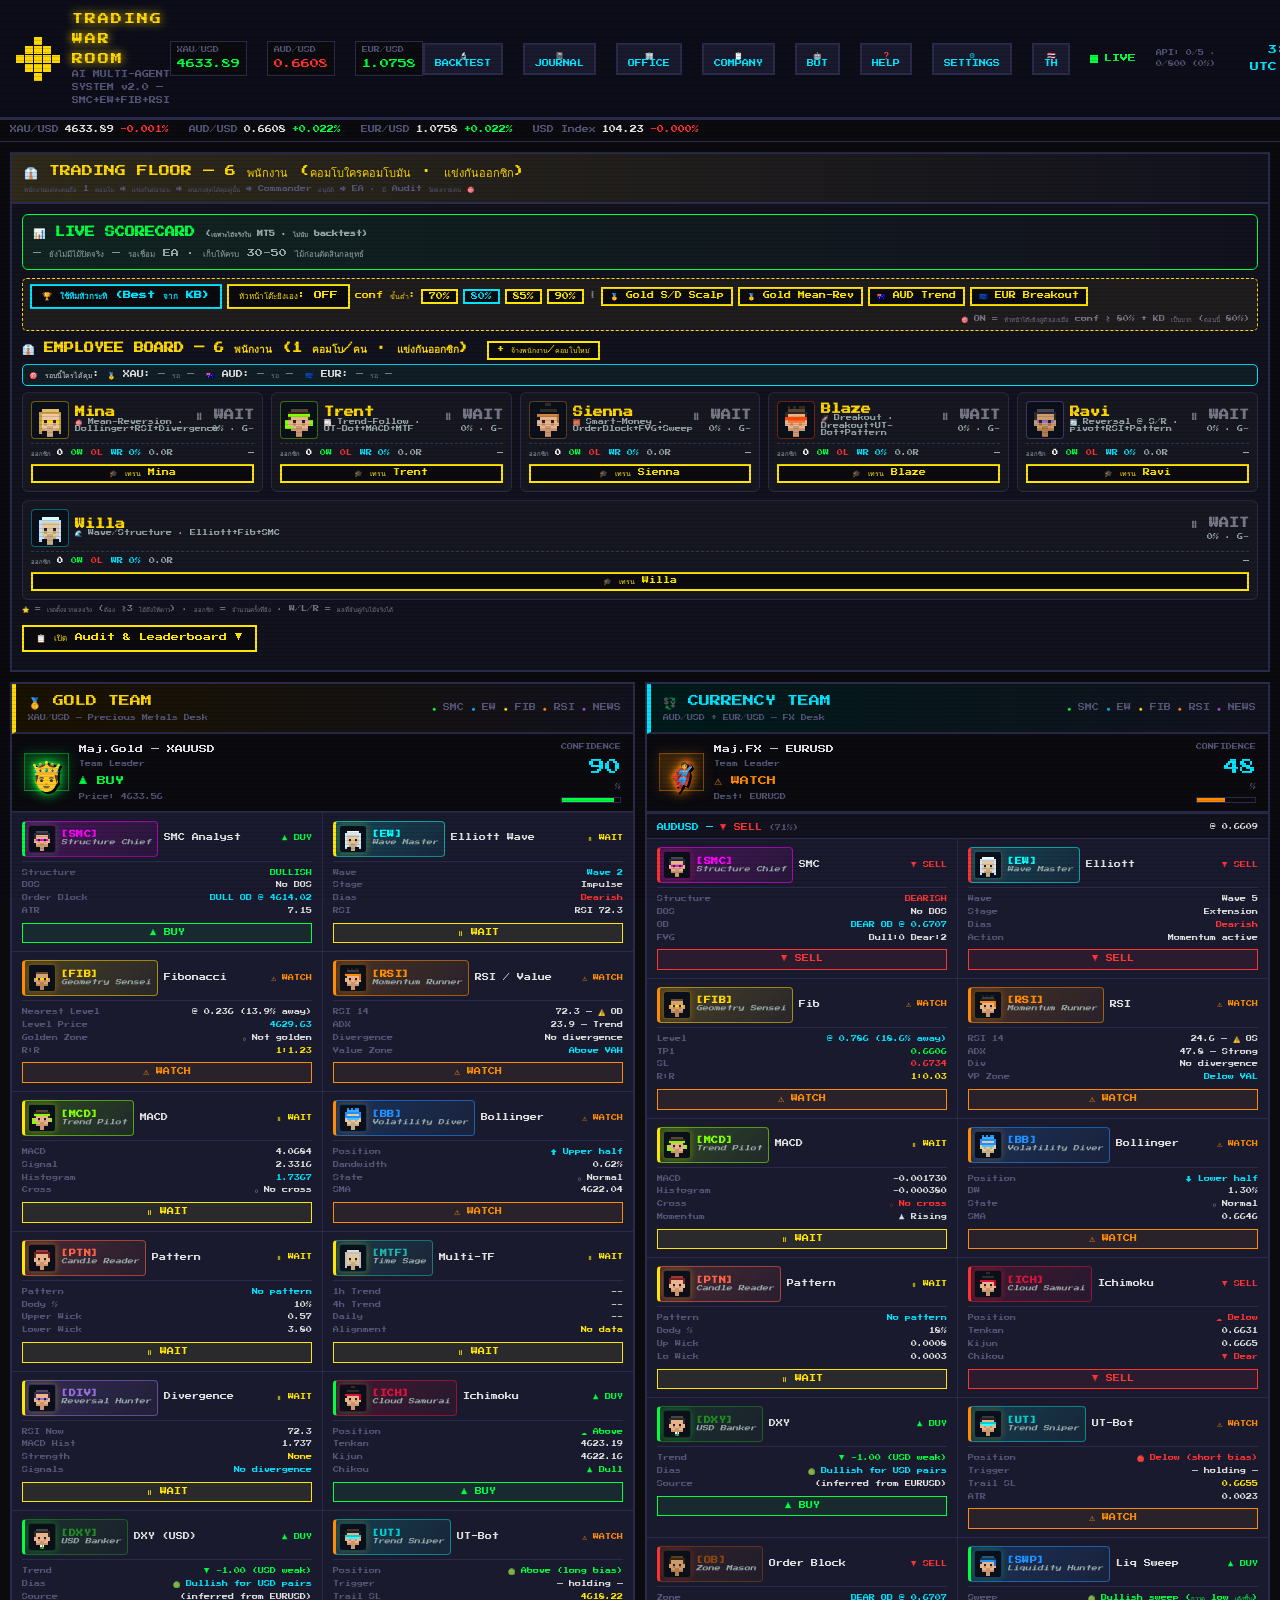
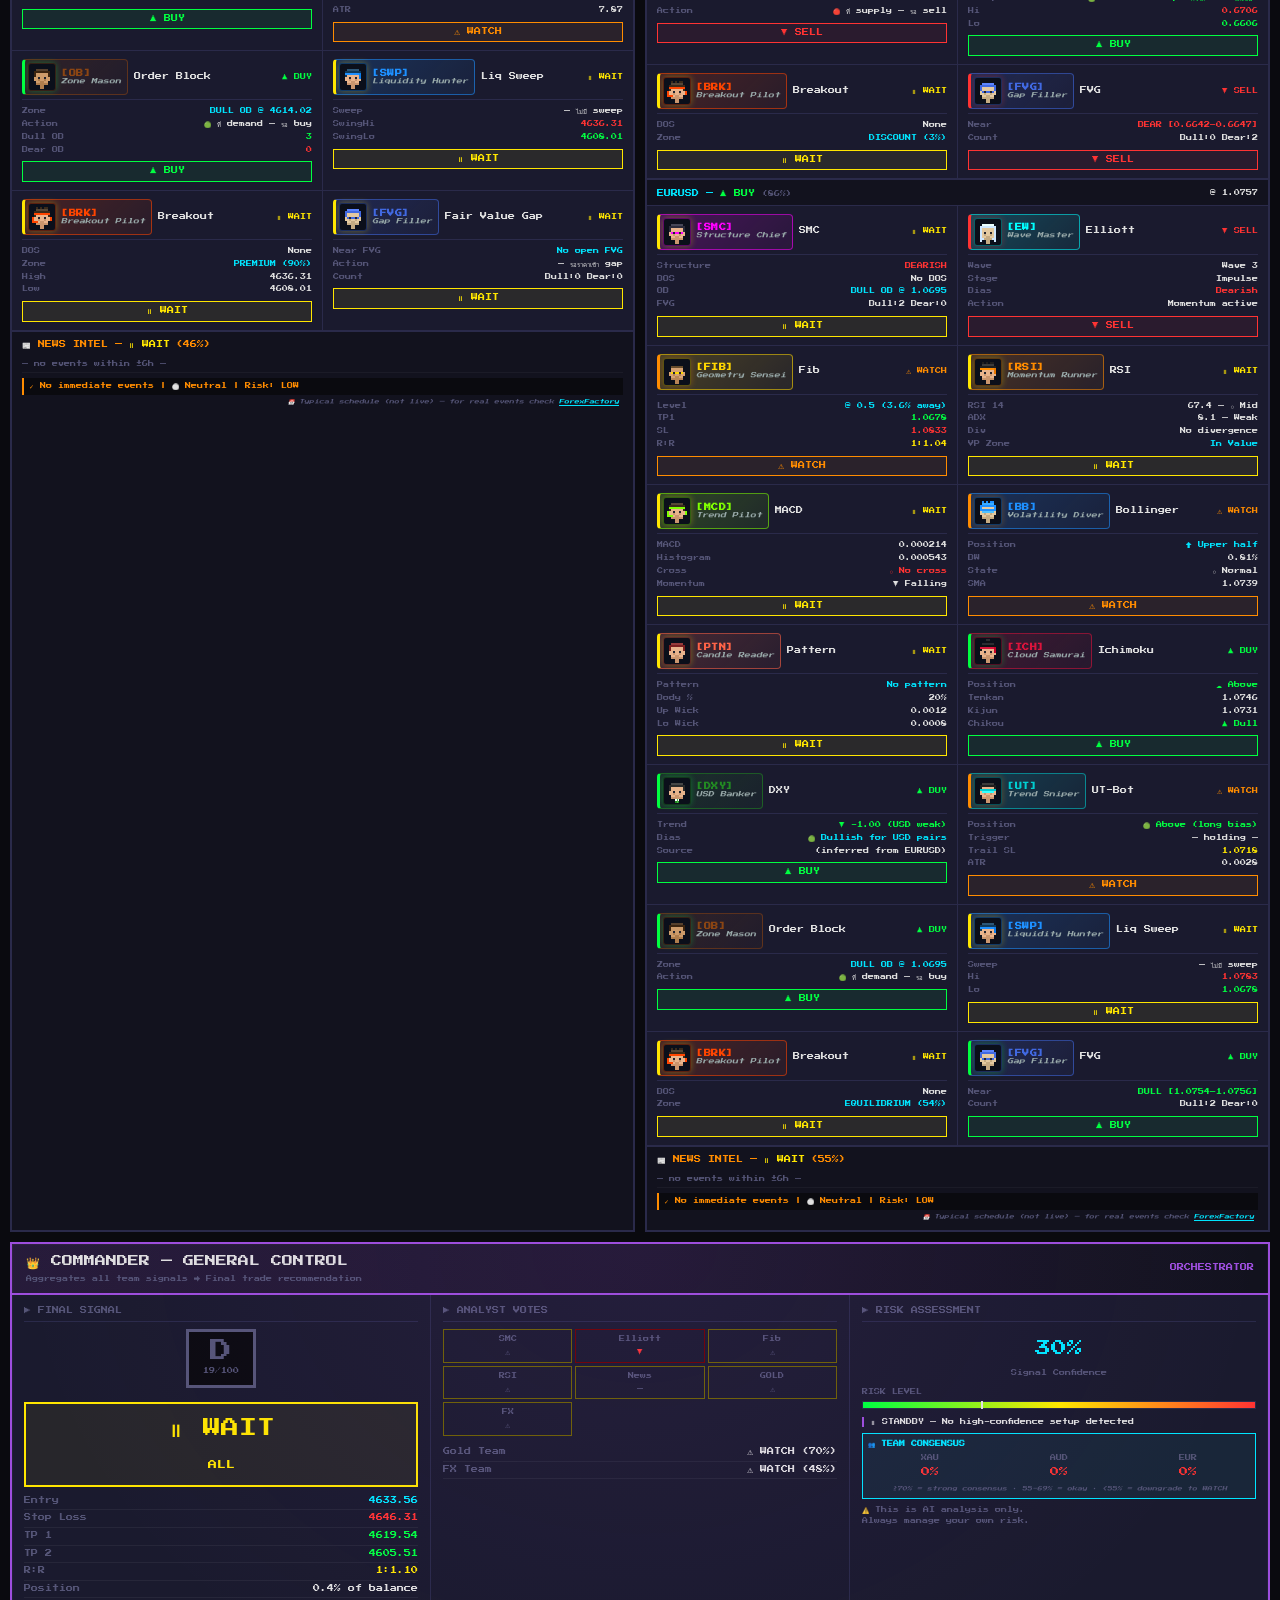
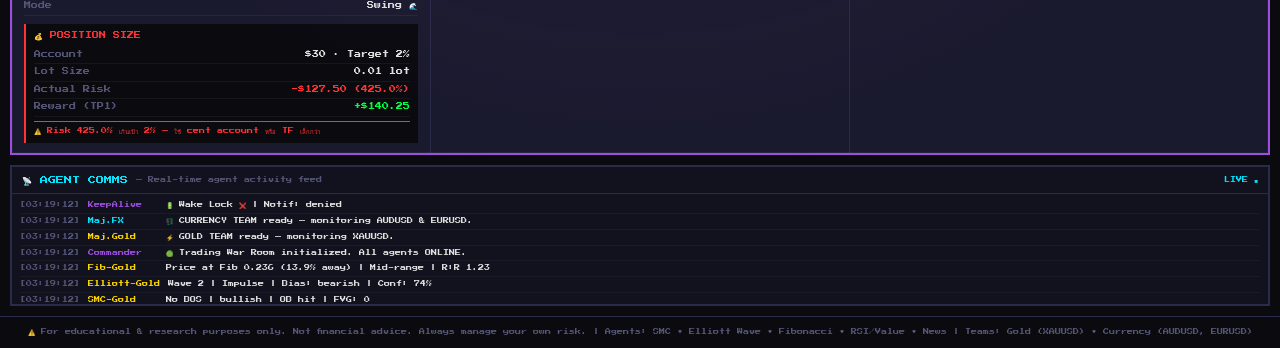
==== commit f3212f15: "v25.1: Trade-fire sound + AURA pixel office floor - _beep(dir): WebAudio chime when an employee fire" ====
--- a/index.html
+++ b/index.html
@@ -6,7 +6,7 @@
   <meta http-equiv="cache-control" content="no-cache, no-store, must-revalidate">
   <meta http-equiv="pragma" content="no-cache">
   <meta http-equiv="expires" content="0">
-  <title>TRADING WAR ROOM — AI Agent System v25.0</title>
+  <title>TRADING WAR ROOM — AI Agent System v25.1</title>
   <link rel="preconnect" href="https://fonts.googleapis.com">
   <link rel="preconnect" href="https://fonts.gstatic.com" crossorigin>
   <link href="https://fonts.googleapis.com/css2?family=Press+Start+2P&display=swap" rel="stylesheet">
@@ -571,13 +571,13 @@
 </div>
 
 <!-- ═══════════════════ SCRIPTS ═══════════════════ -->
-<script src="js/i18n.js?v=25.0"></script>
-<script src="js/market.js?v=25.0"></script>
-<script src="js/agents.js?v=25.0"></script>
-<script src="js/ui.js?v=25.0"></script>
-<script src="js/extras.js?v=25.0"></script>
-<script src="js/backtest.js?v=25.0"></script>
-<script src="js/app.js?v=25.0"></script>
+<script src="js/i18n.js?v=25.1"></script>
+<script src="js/market.js?v=25.1"></script>
+<script src="js/agents.js?v=25.1"></script>
+<script src="js/ui.js?v=25.1"></script>
+<script src="js/extras.js?v=25.1"></script>
+<script src="js/backtest.js?v=25.1"></script>
+<script src="js/app.js?v=25.1"></script>
 
 </body>
 </html>
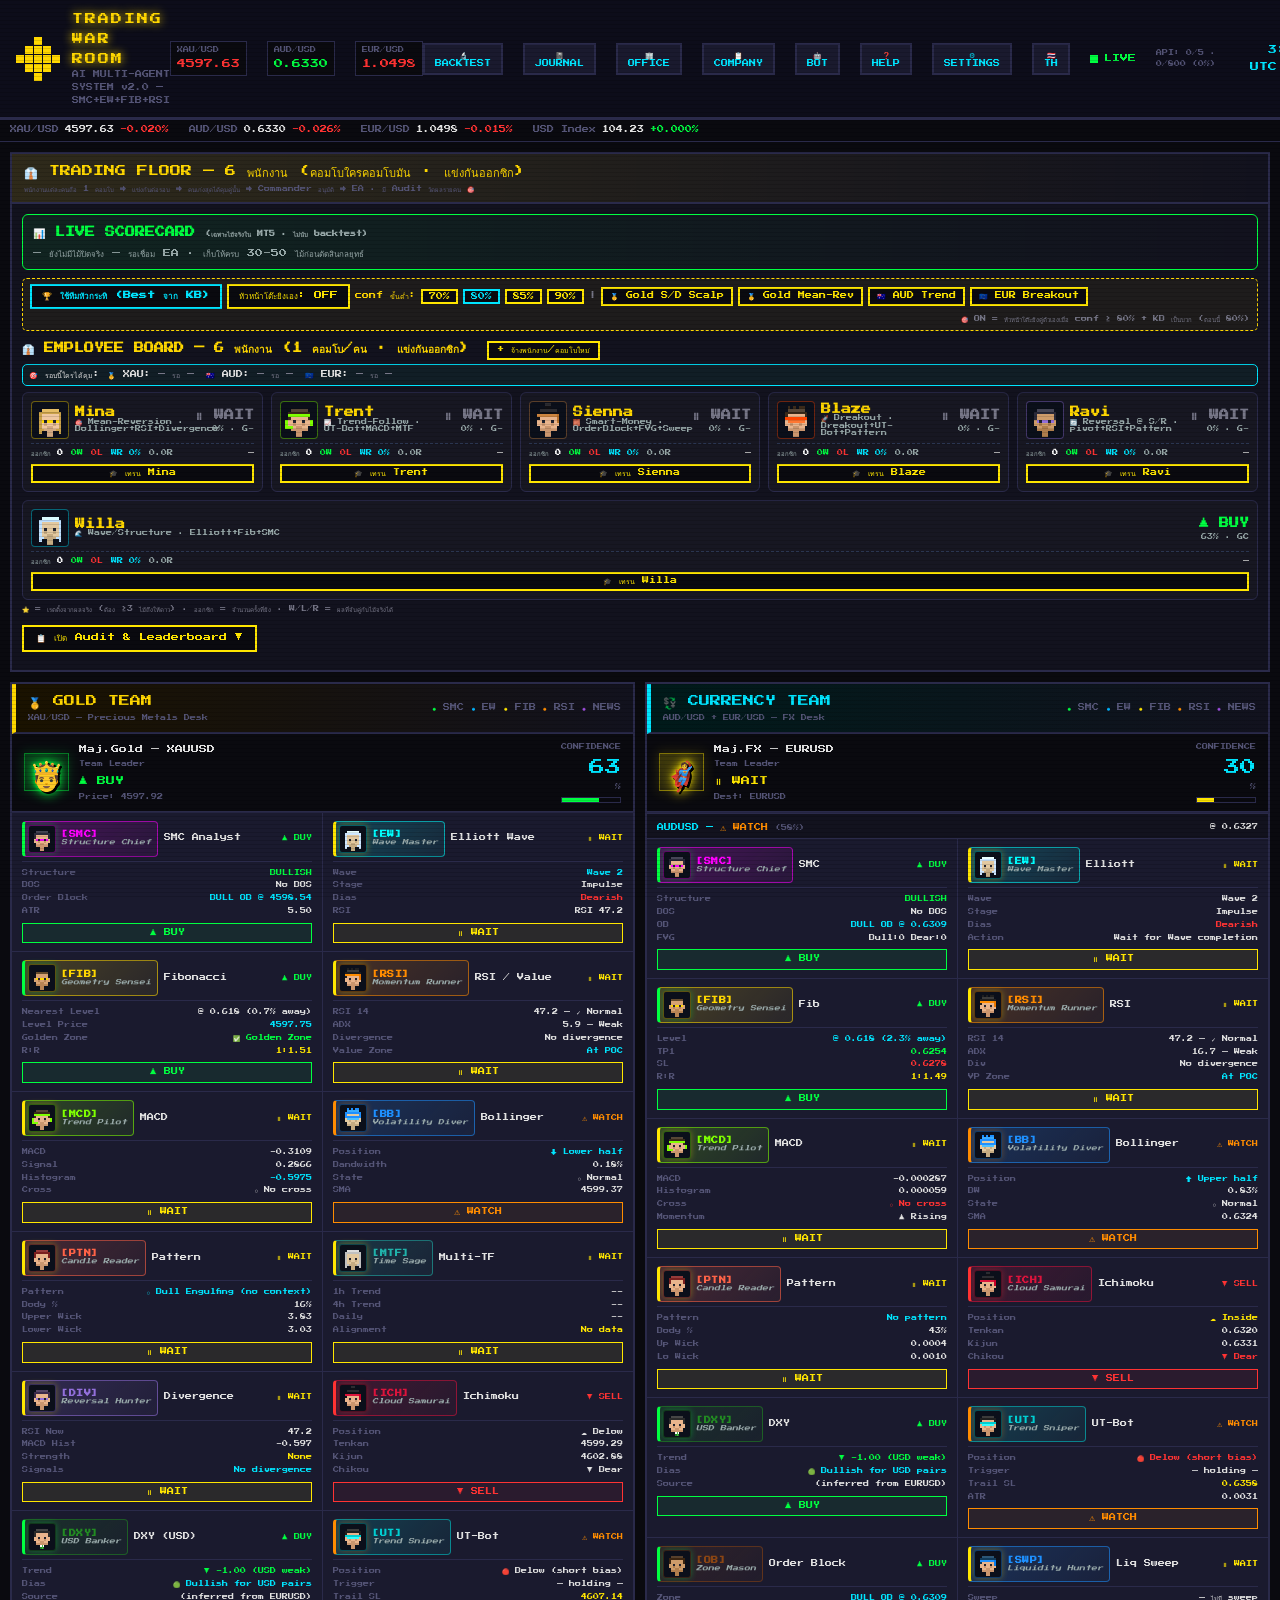
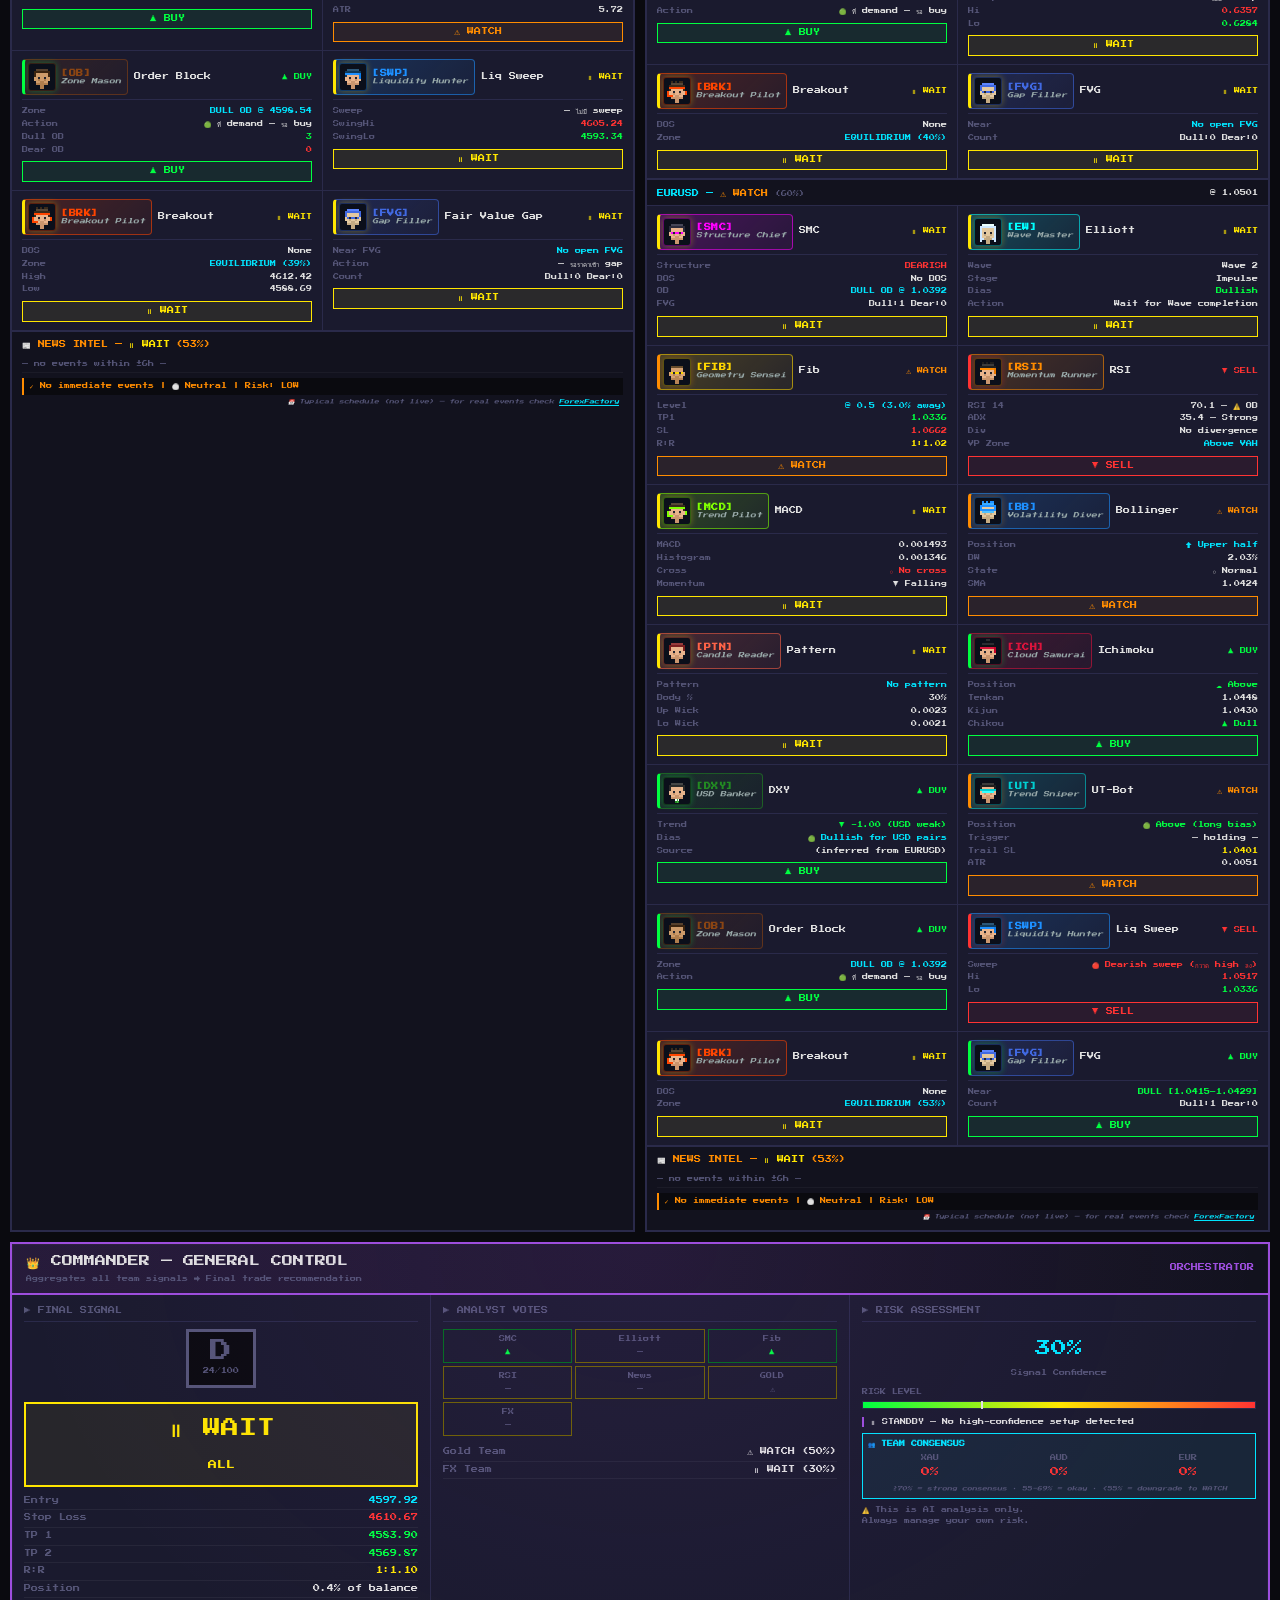
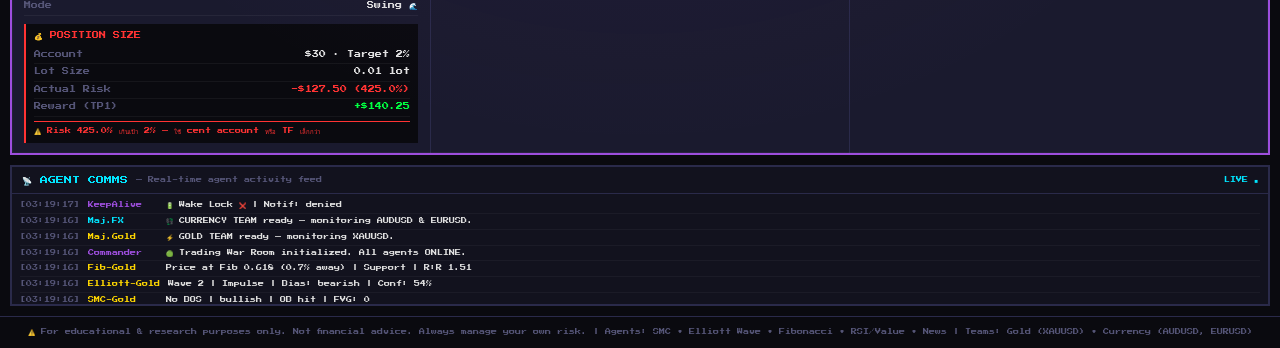
==== commit f6b0e467: "v25.2: Cache KB parse — fixes UI lag on Employee Board / Audit AgentScores.load() re-parsed the whol" ====
--- a/index.html
+++ b/index.html
@@ -6,7 +6,7 @@
   <meta http-equiv="cache-control" content="no-cache, no-store, must-revalidate">
   <meta http-equiv="pragma" content="no-cache">
   <meta http-equiv="expires" content="0">
-  <title>TRADING WAR ROOM — AI Agent System v25.1</title>
+  <title>TRADING WAR ROOM — AI Agent System v25.2</title>
   <link rel="preconnect" href="https://fonts.googleapis.com">
   <link rel="preconnect" href="https://fonts.gstatic.com" crossorigin>
   <link href="https://fonts.googleapis.com/css2?family=Press+Start+2P&display=swap" rel="stylesheet">
@@ -571,13 +571,13 @@
 </div>
 
 <!-- ═══════════════════ SCRIPTS ═══════════════════ -->
-<script src="js/i18n.js?v=25.1"></script>
-<script src="js/market.js?v=25.1"></script>
-<script src="js/agents.js?v=25.1"></script>
-<script src="js/ui.js?v=25.1"></script>
-<script src="js/extras.js?v=25.1"></script>
-<script src="js/backtest.js?v=25.1"></script>
-<script src="js/app.js?v=25.1"></script>
+<script src="js/i18n.js?v=25.2"></script>
+<script src="js/market.js?v=25.2"></script>
+<script src="js/agents.js?v=25.2"></script>
+<script src="js/ui.js?v=25.2"></script>
+<script src="js/extras.js?v=25.2"></script>
+<script src="js/backtest.js?v=25.2"></script>
+<script src="js/app.js?v=25.2"></script>
 
 </body>
 </html>
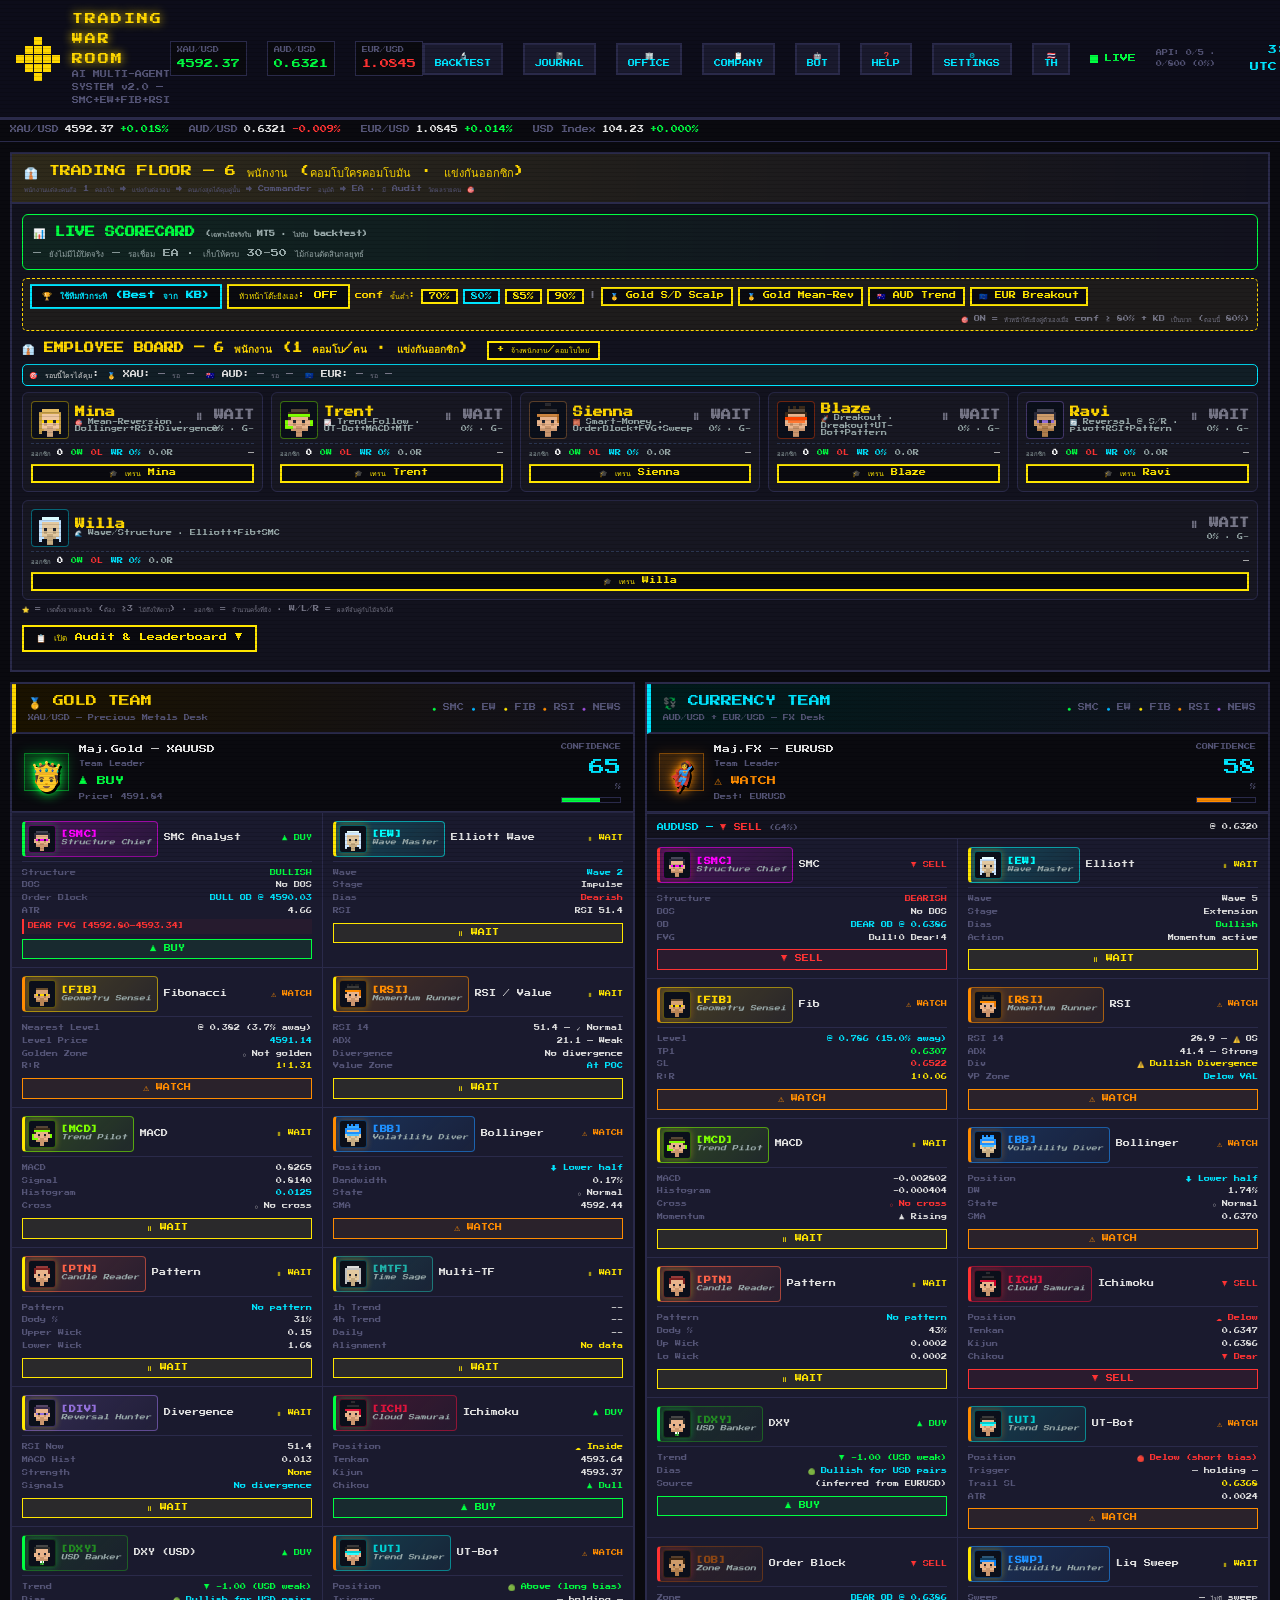
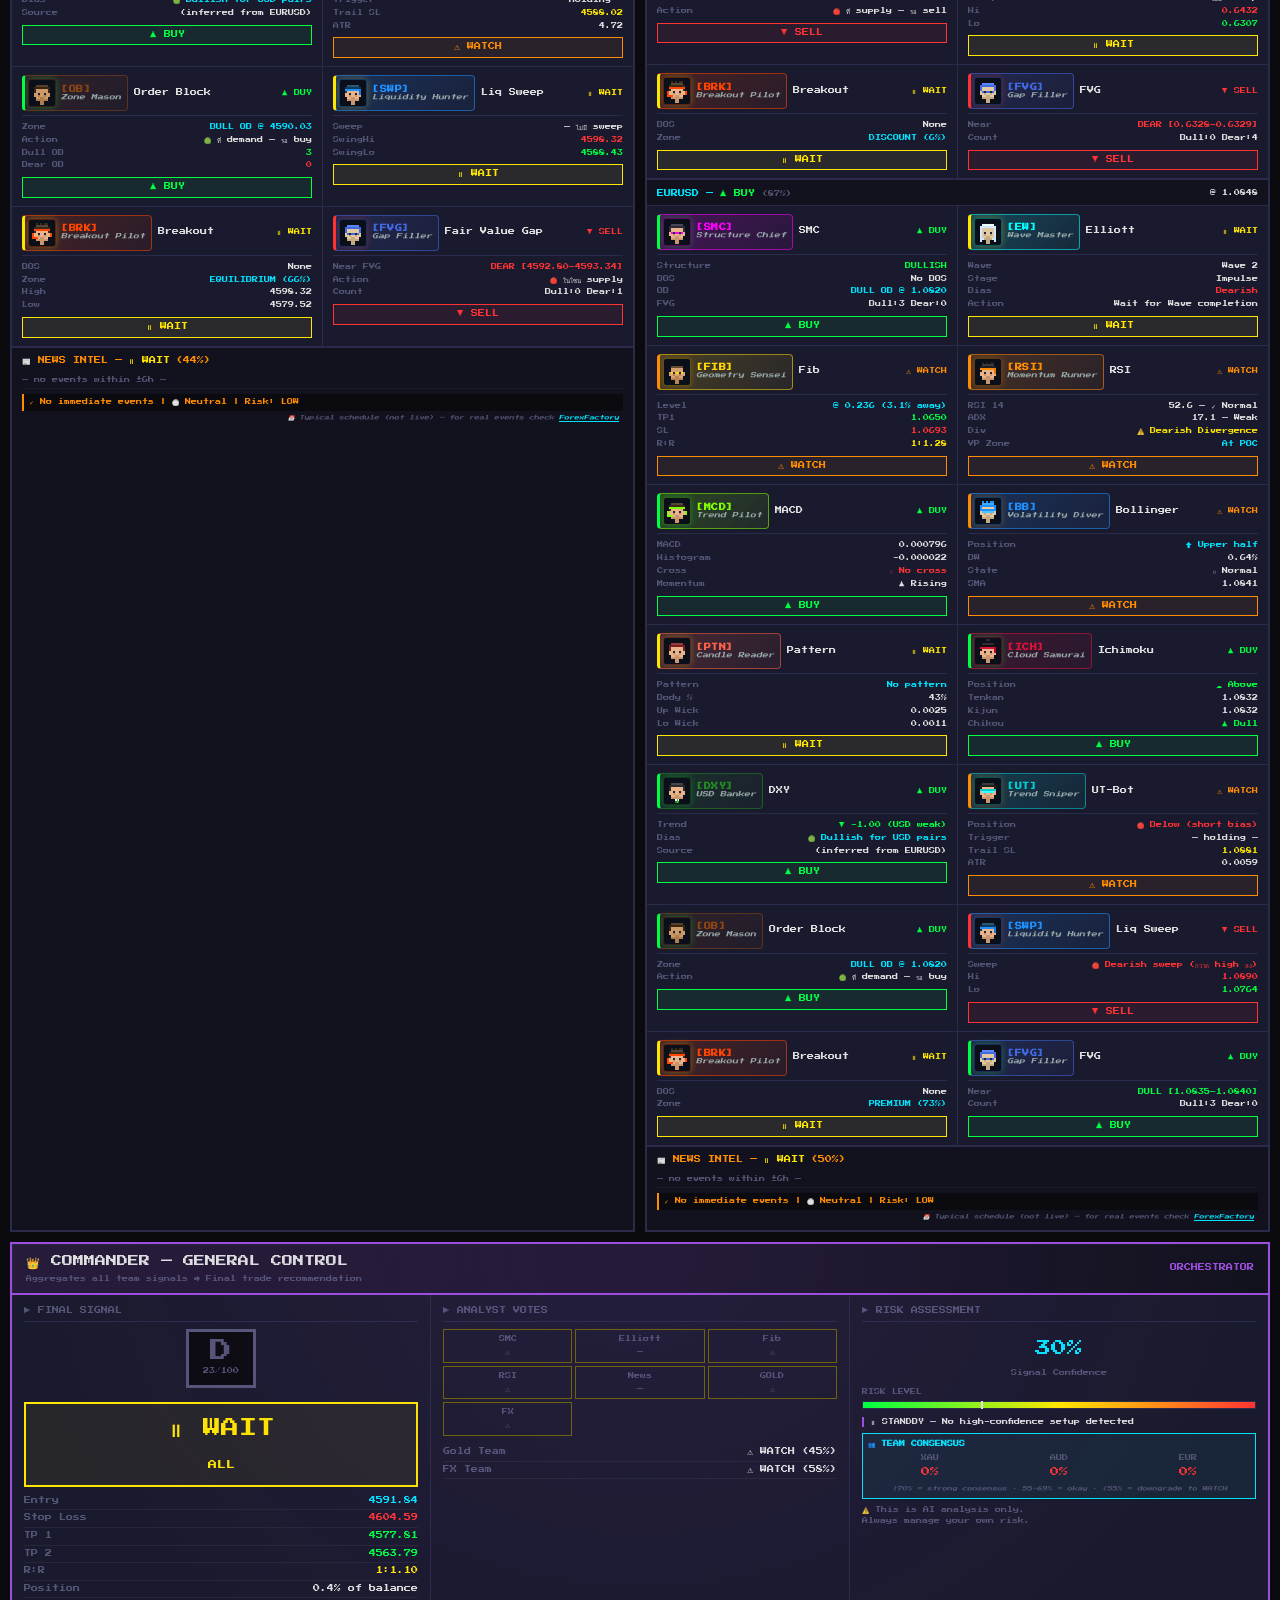
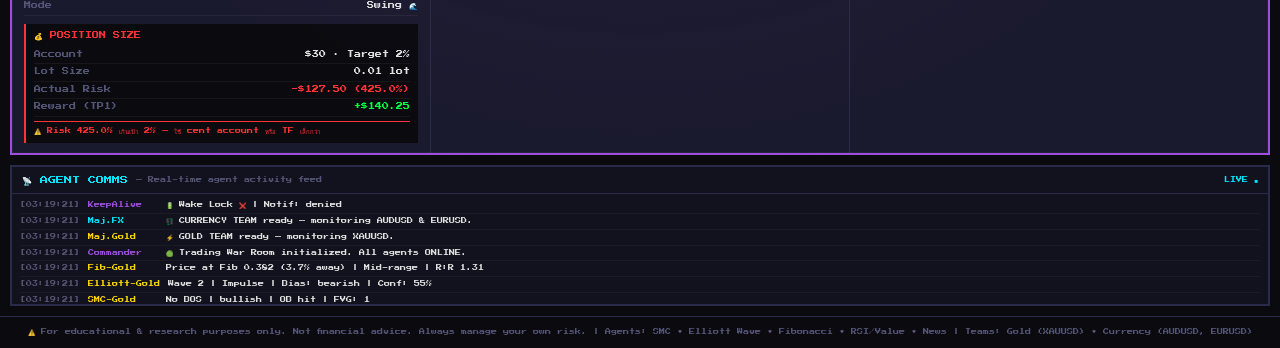
==== commit 21e21177: "v25.3: Show WHY each employee isn't trading (pair + block reason) Employee cards now show the pair o" ====
--- a/index.html
+++ b/index.html
@@ -6,7 +6,7 @@
   <meta http-equiv="cache-control" content="no-cache, no-store, must-revalidate">
   <meta http-equiv="pragma" content="no-cache">
   <meta http-equiv="expires" content="0">
-  <title>TRADING WAR ROOM — AI Agent System v25.2</title>
+  <title>TRADING WAR ROOM — AI Agent System v25.3</title>
   <link rel="preconnect" href="https://fonts.googleapis.com">
   <link rel="preconnect" href="https://fonts.gstatic.com" crossorigin>
   <link href="https://fonts.googleapis.com/css2?family=Press+Start+2P&display=swap" rel="stylesheet">
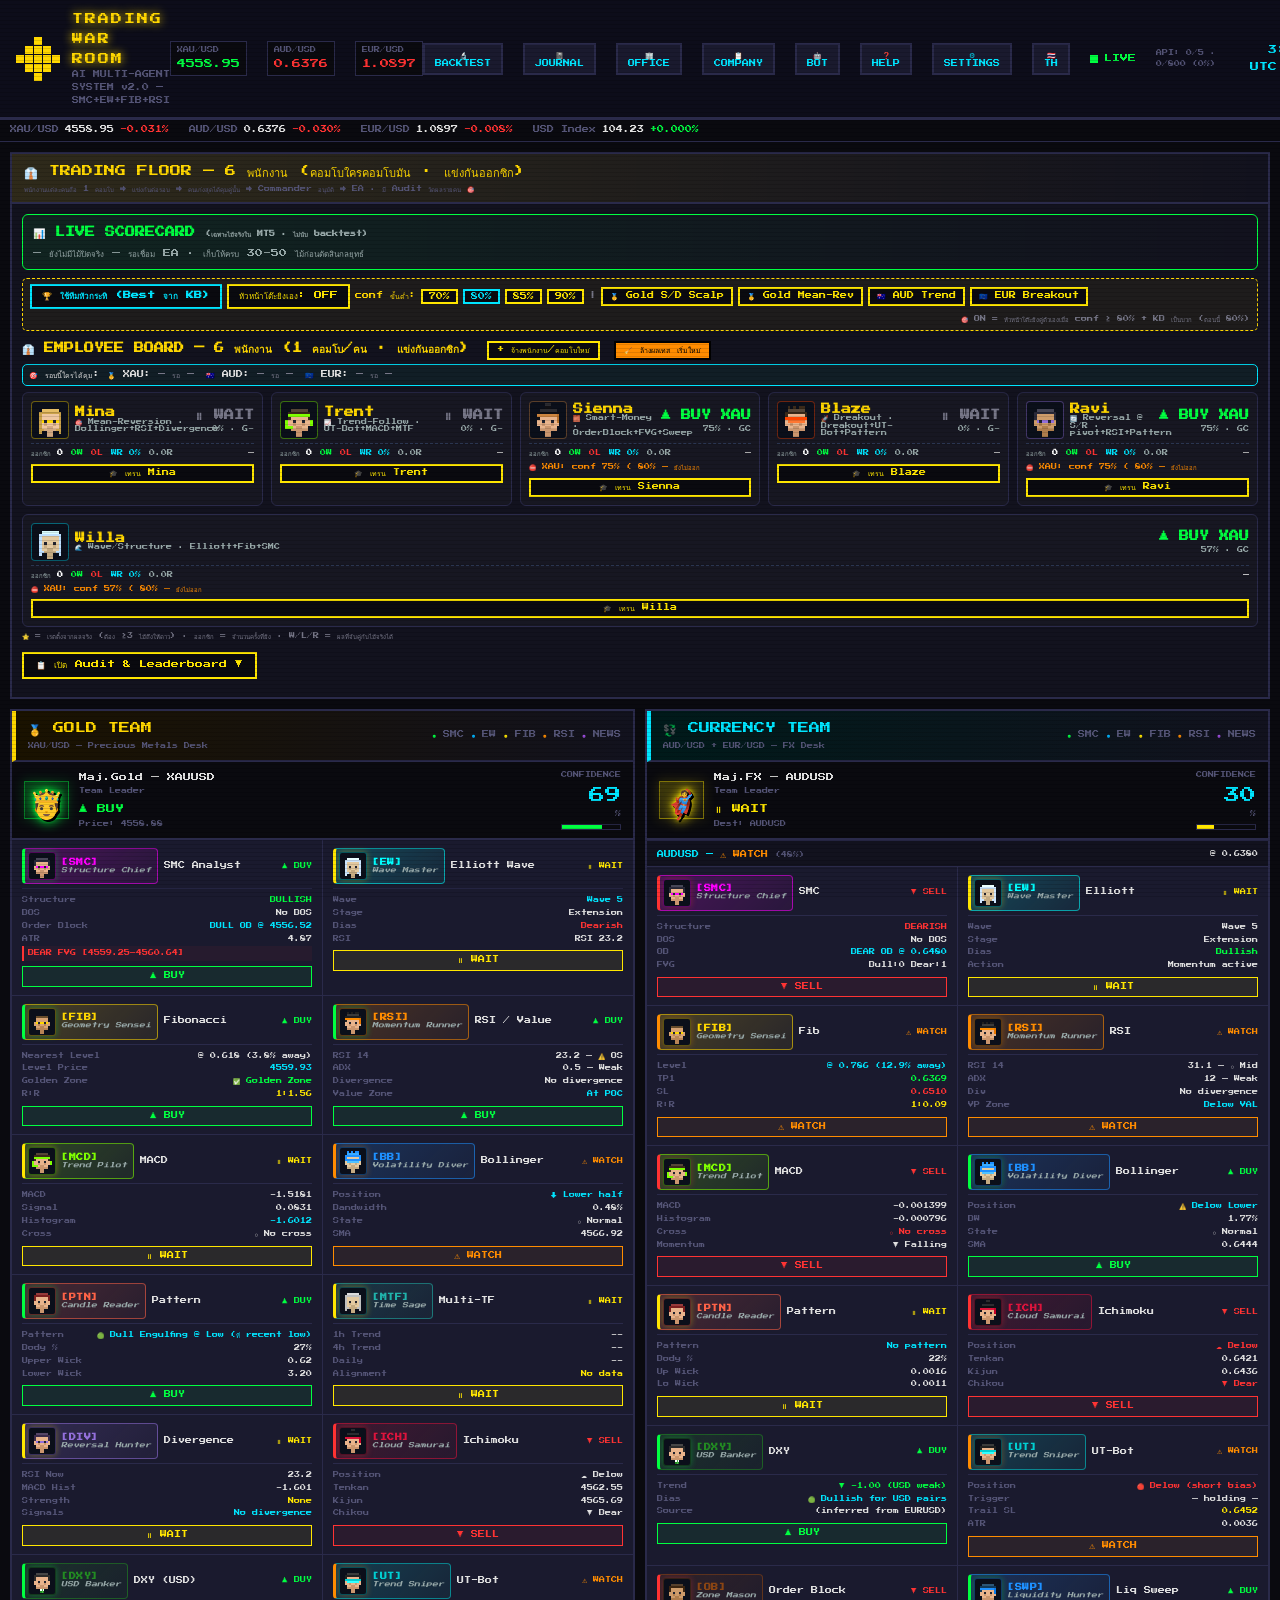
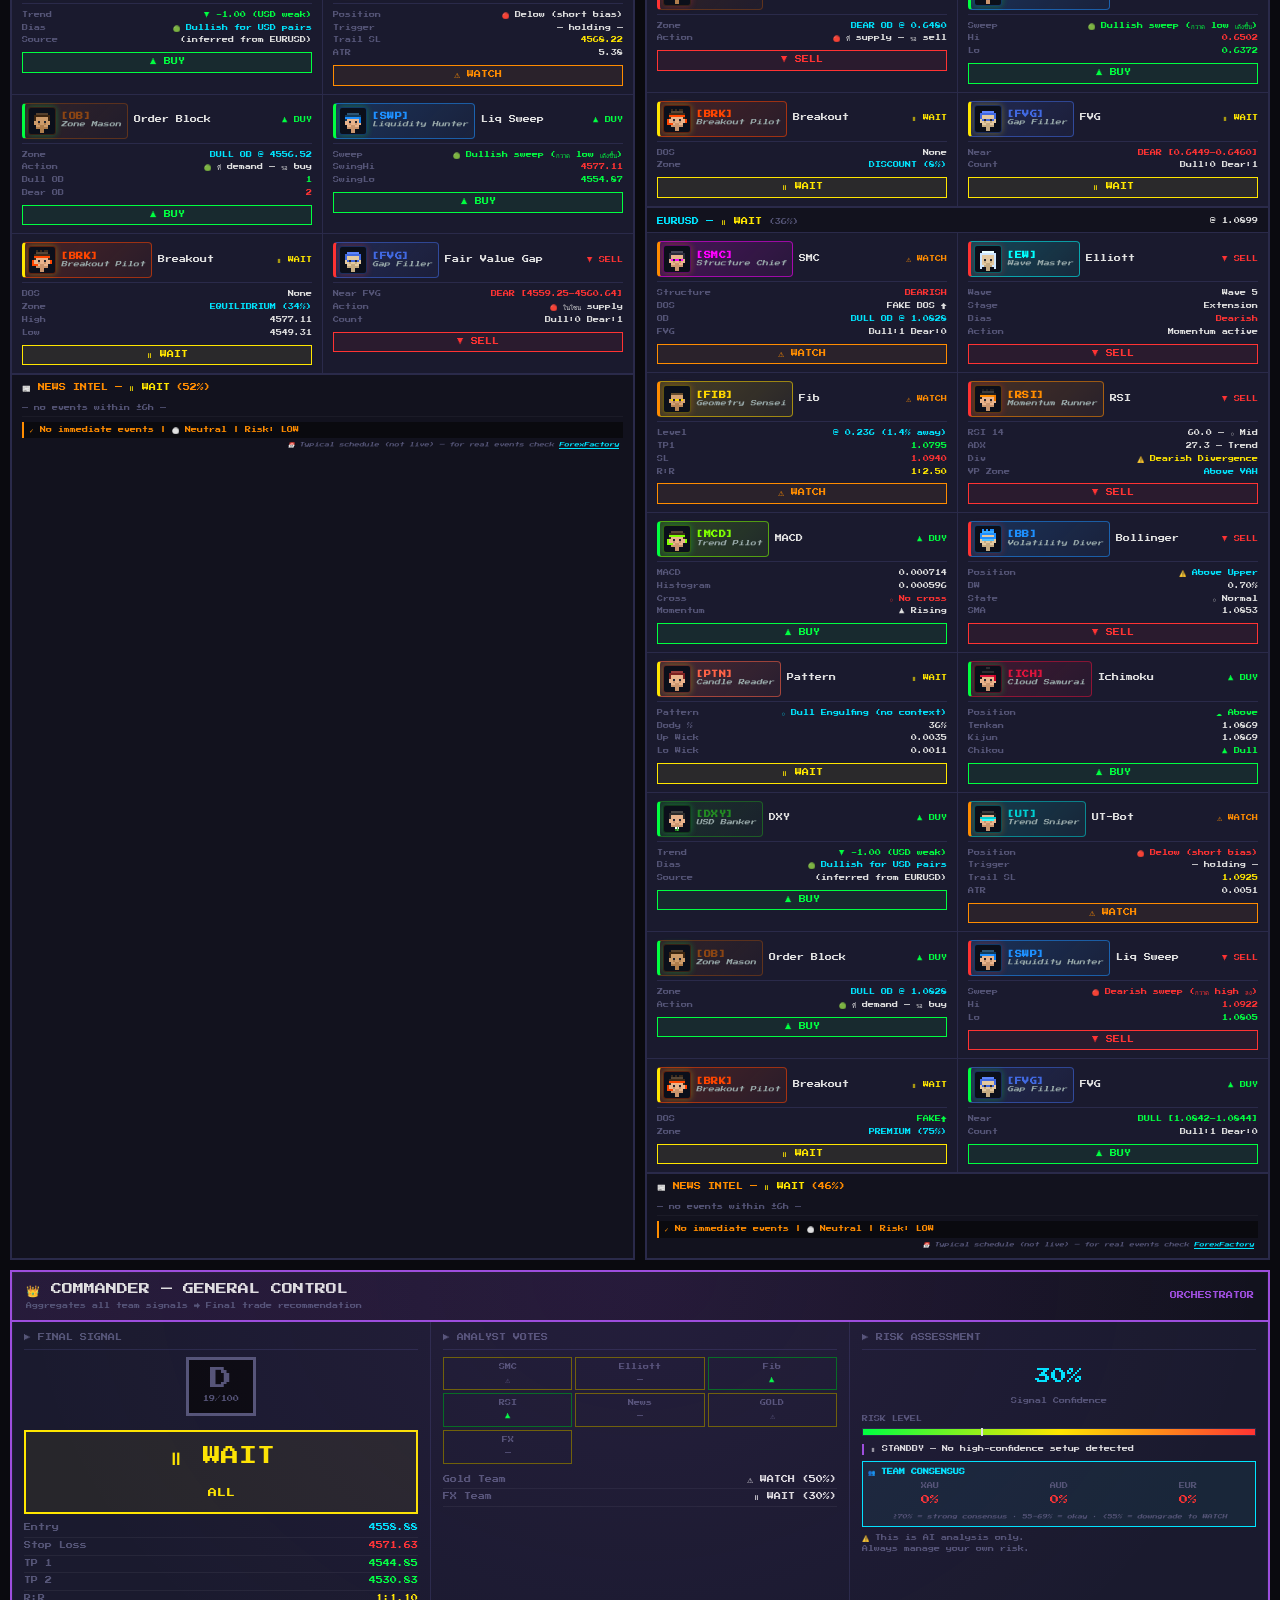
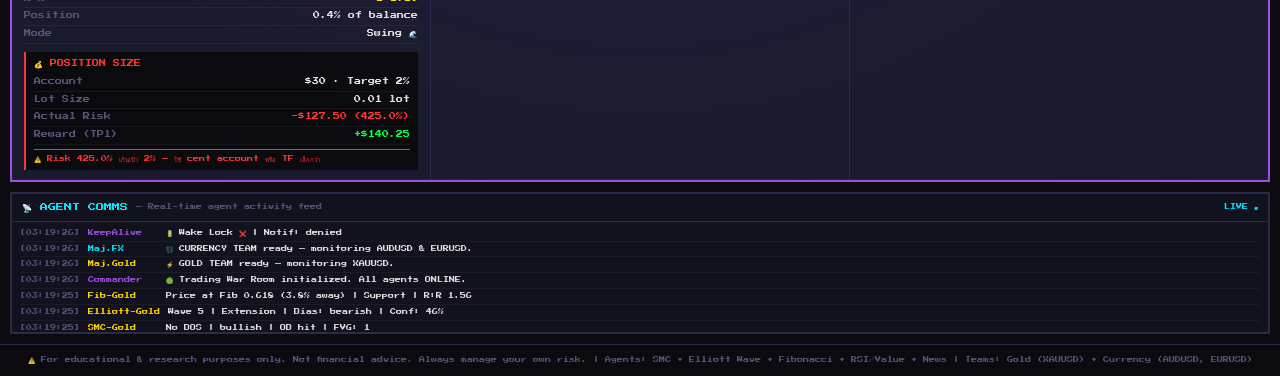
==== commit e86cfd91: "v25.4: One-click "ล้างผลเทส เริ่มใหม่" on Employee Board Company.freshTest() wipes KB agent win-rate" ====
--- a/index.html
+++ b/index.html
@@ -6,7 +6,7 @@
   <meta http-equiv="cache-control" content="no-cache, no-store, must-revalidate">
   <meta http-equiv="pragma" content="no-cache">
   <meta http-equiv="expires" content="0">
-  <title>TRADING WAR ROOM — AI Agent System v25.3</title>
+  <title>TRADING WAR ROOM — AI Agent System v25.4</title>
   <link rel="preconnect" href="https://fonts.googleapis.com">
   <link rel="preconnect" href="https://fonts.gstatic.com" crossorigin>
   <link href="https://fonts.googleapis.com/css2?family=Press+Start+2P&display=swap" rel="stylesheet">
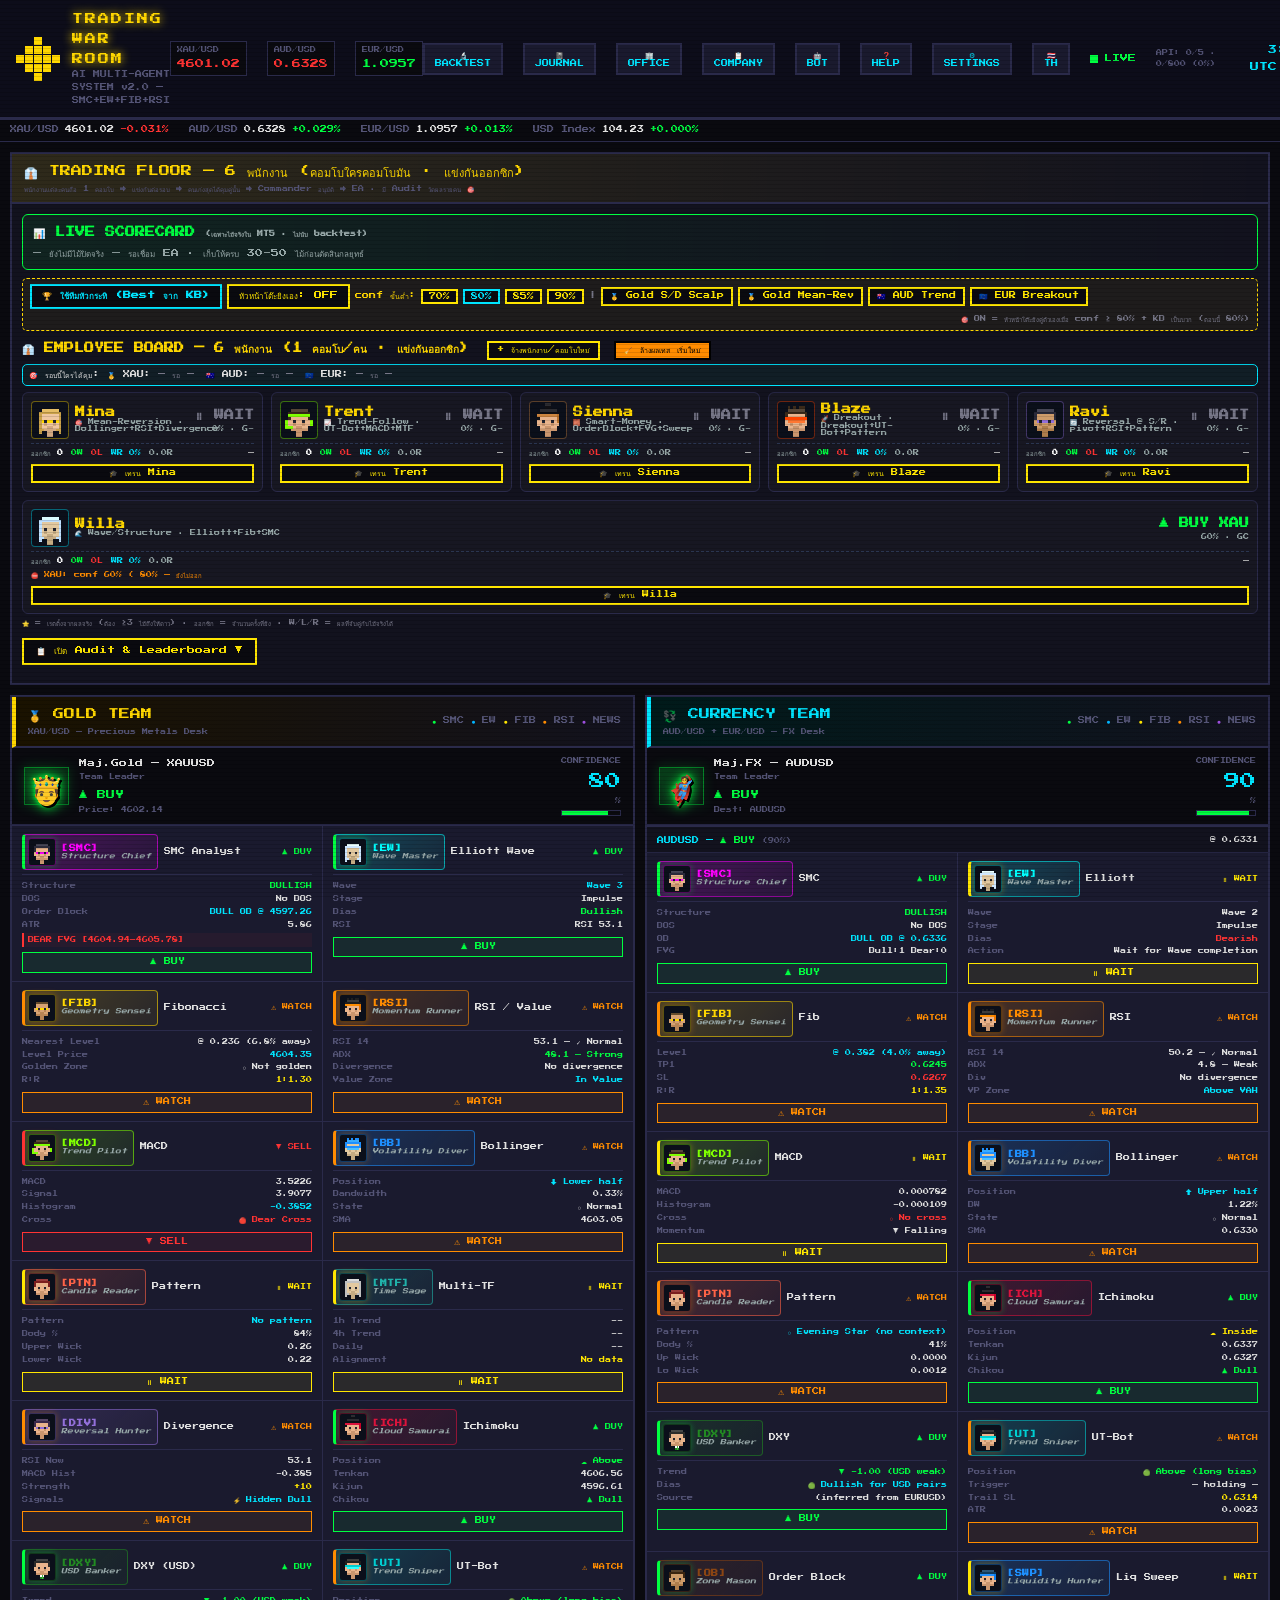
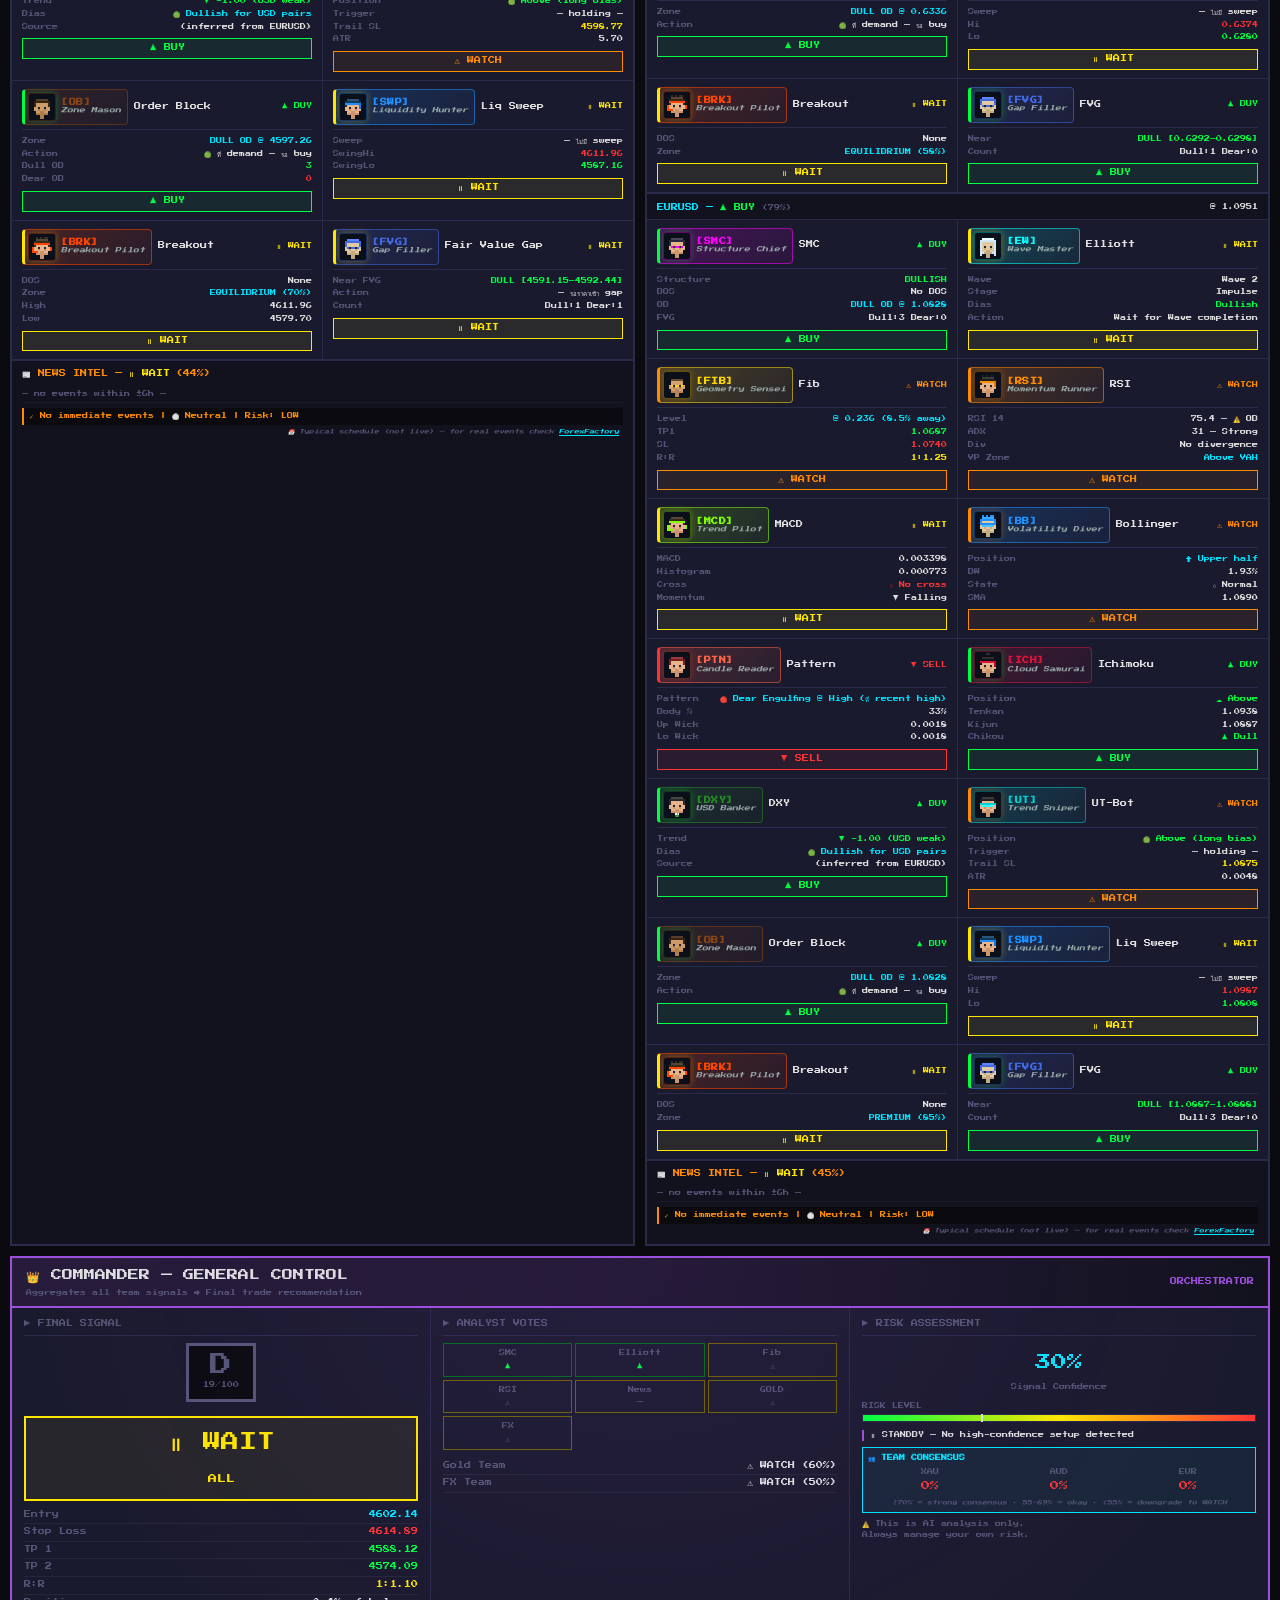
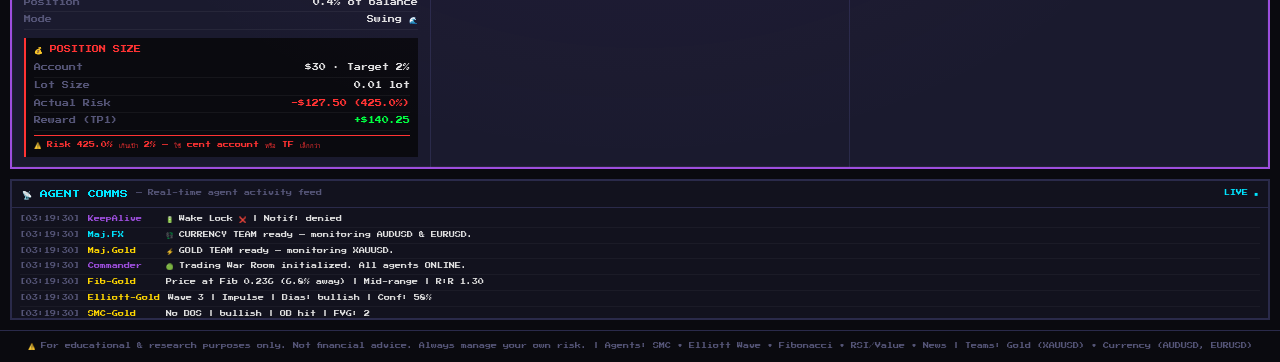
==== commit 0bd2ff98: "v25.5: Make per-employee Train reliably auto-start Auto-Opt Train opened the Backtest modal but the " ====
--- a/index.html
+++ b/index.html
@@ -6,7 +6,7 @@
   <meta http-equiv="cache-control" content="no-cache, no-store, must-revalidate">
   <meta http-equiv="pragma" content="no-cache">
   <meta http-equiv="expires" content="0">
-  <title>TRADING WAR ROOM — AI Agent System v25.4</title>
+  <title>TRADING WAR ROOM — AI Agent System v25.5</title>
   <link rel="preconnect" href="https://fonts.googleapis.com">
   <link rel="preconnect" href="https://fonts.gstatic.com" crossorigin>
   <link href="https://fonts.googleapis.com/css2?family=Press+Start+2P&display=swap" rel="stylesheet">
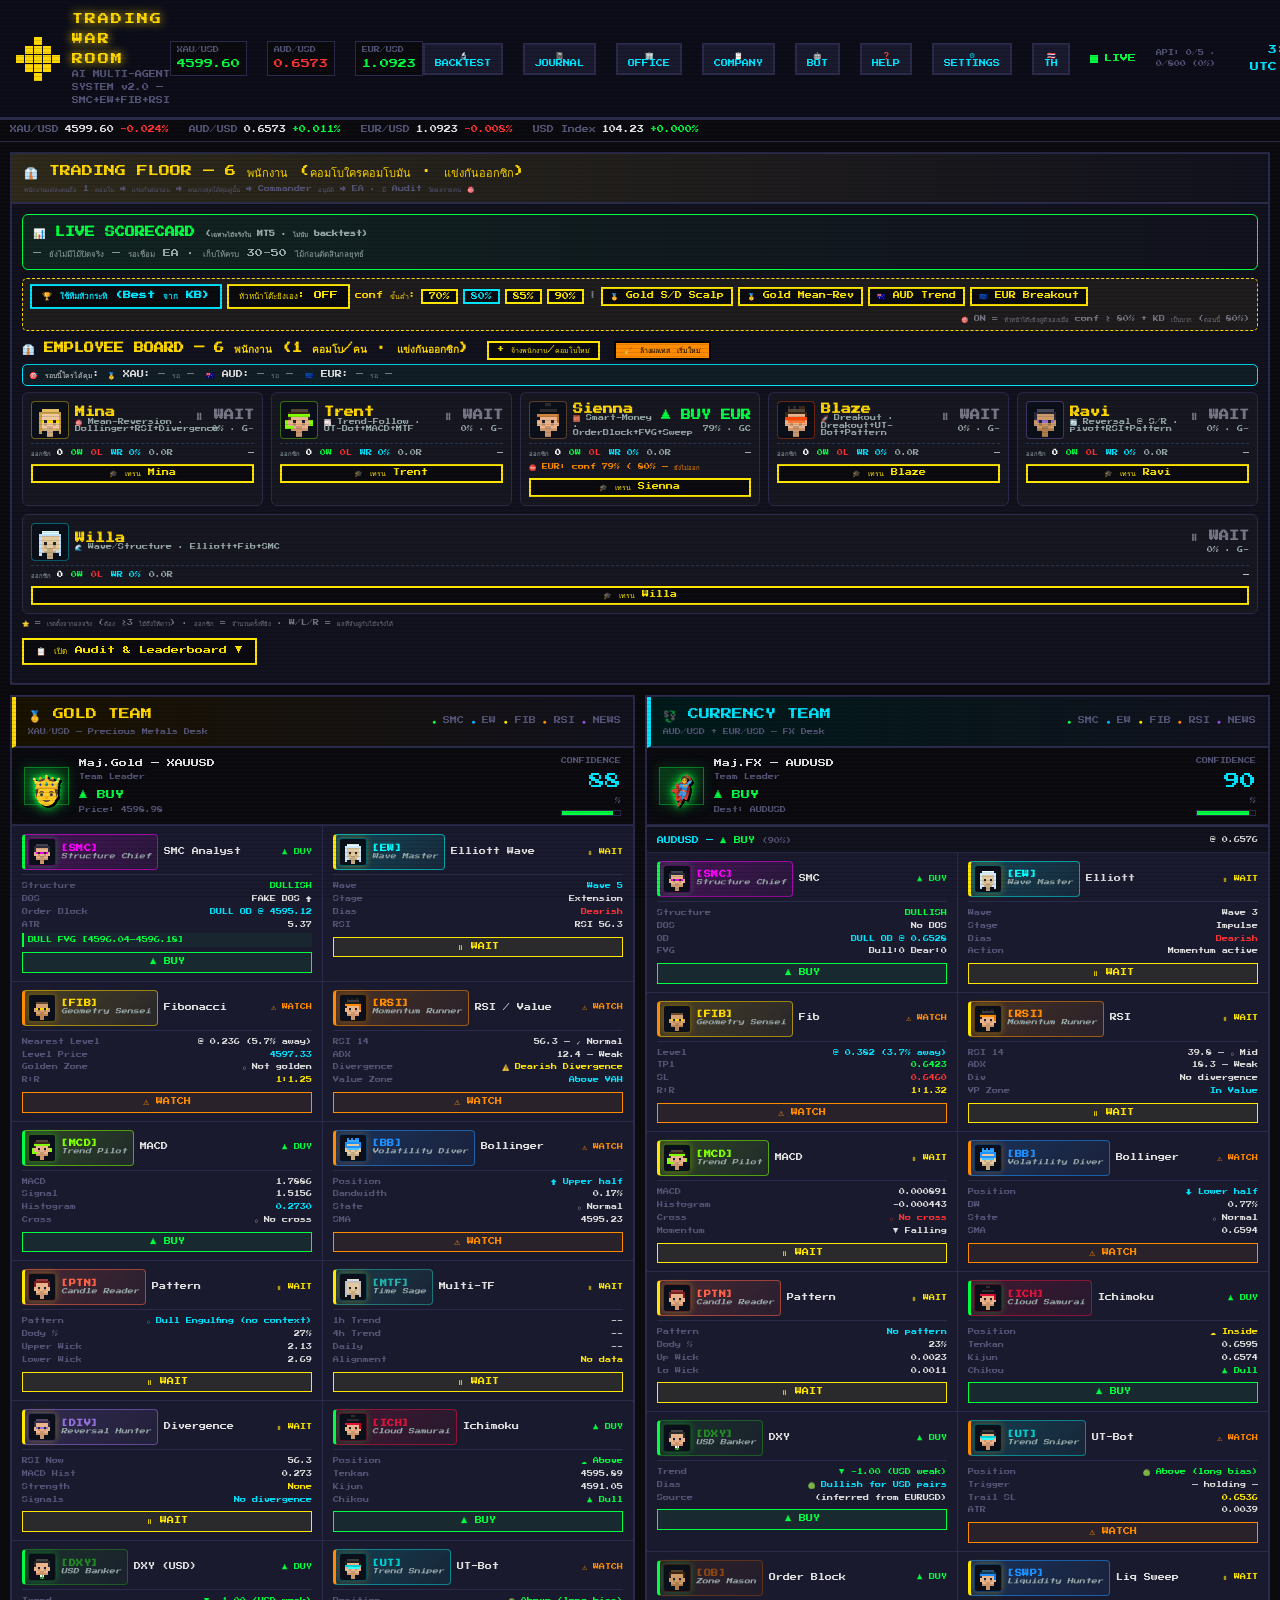
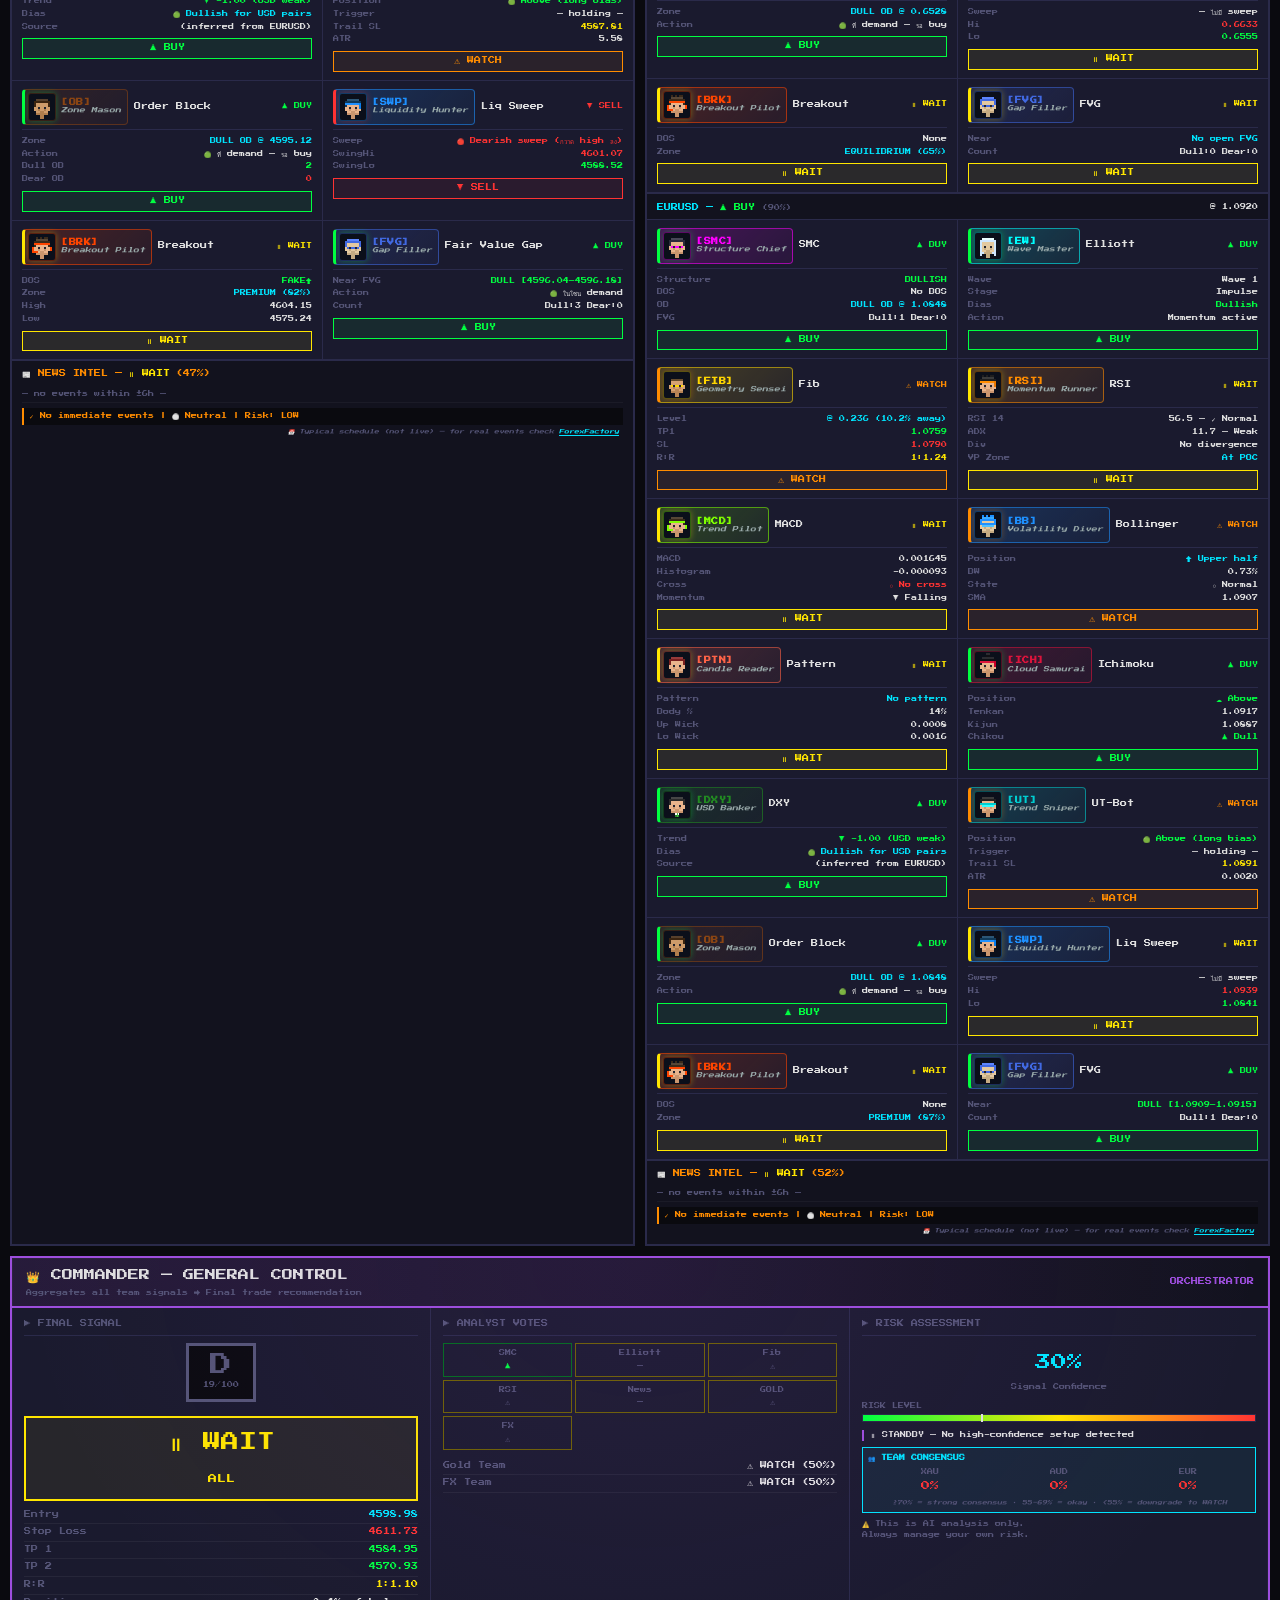
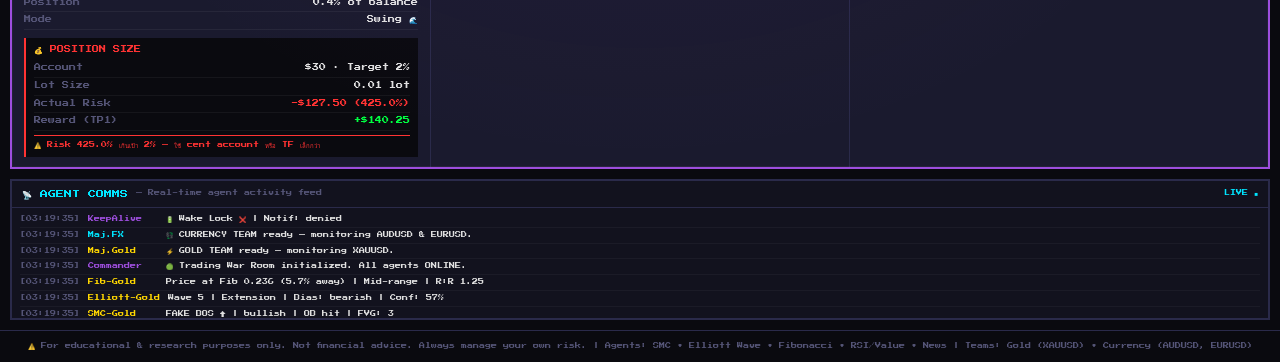
==== commit 1efc9702: "v25.6: Auto-Opt runs on cached data when API quota is exhausted Root cause of "Start does nothing": " ====
--- a/index.html
+++ b/index.html
@@ -6,7 +6,7 @@
   <meta http-equiv="cache-control" content="no-cache, no-store, must-revalidate">
   <meta http-equiv="pragma" content="no-cache">
   <meta http-equiv="expires" content="0">
-  <title>TRADING WAR ROOM — AI Agent System v25.5</title>
+  <title>TRADING WAR ROOM — AI Agent System v25.6</title>
   <link rel="preconnect" href="https://fonts.googleapis.com">
   <link rel="preconnect" href="https://fonts.gstatic.com" crossorigin>
   <link href="https://fonts.googleapis.com/css2?family=Press+Start+2P&display=swap" rel="stylesheet">
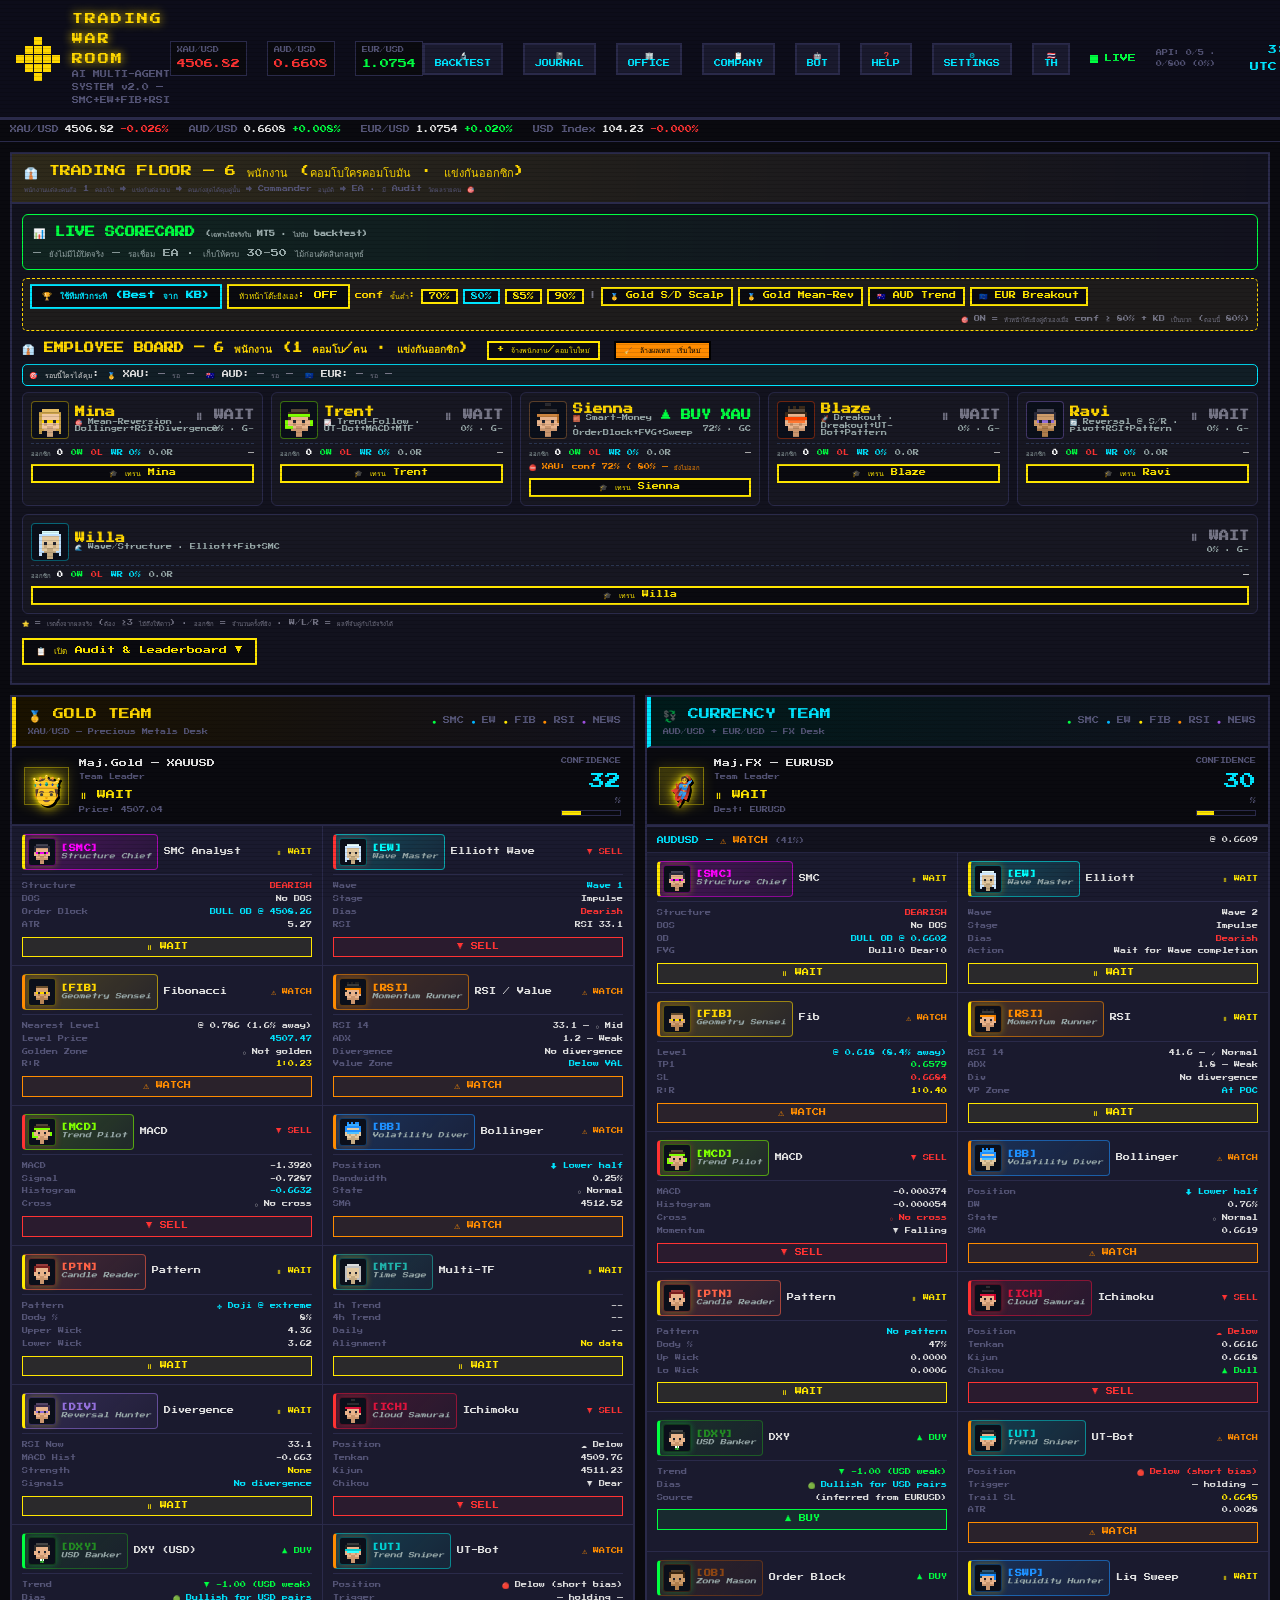
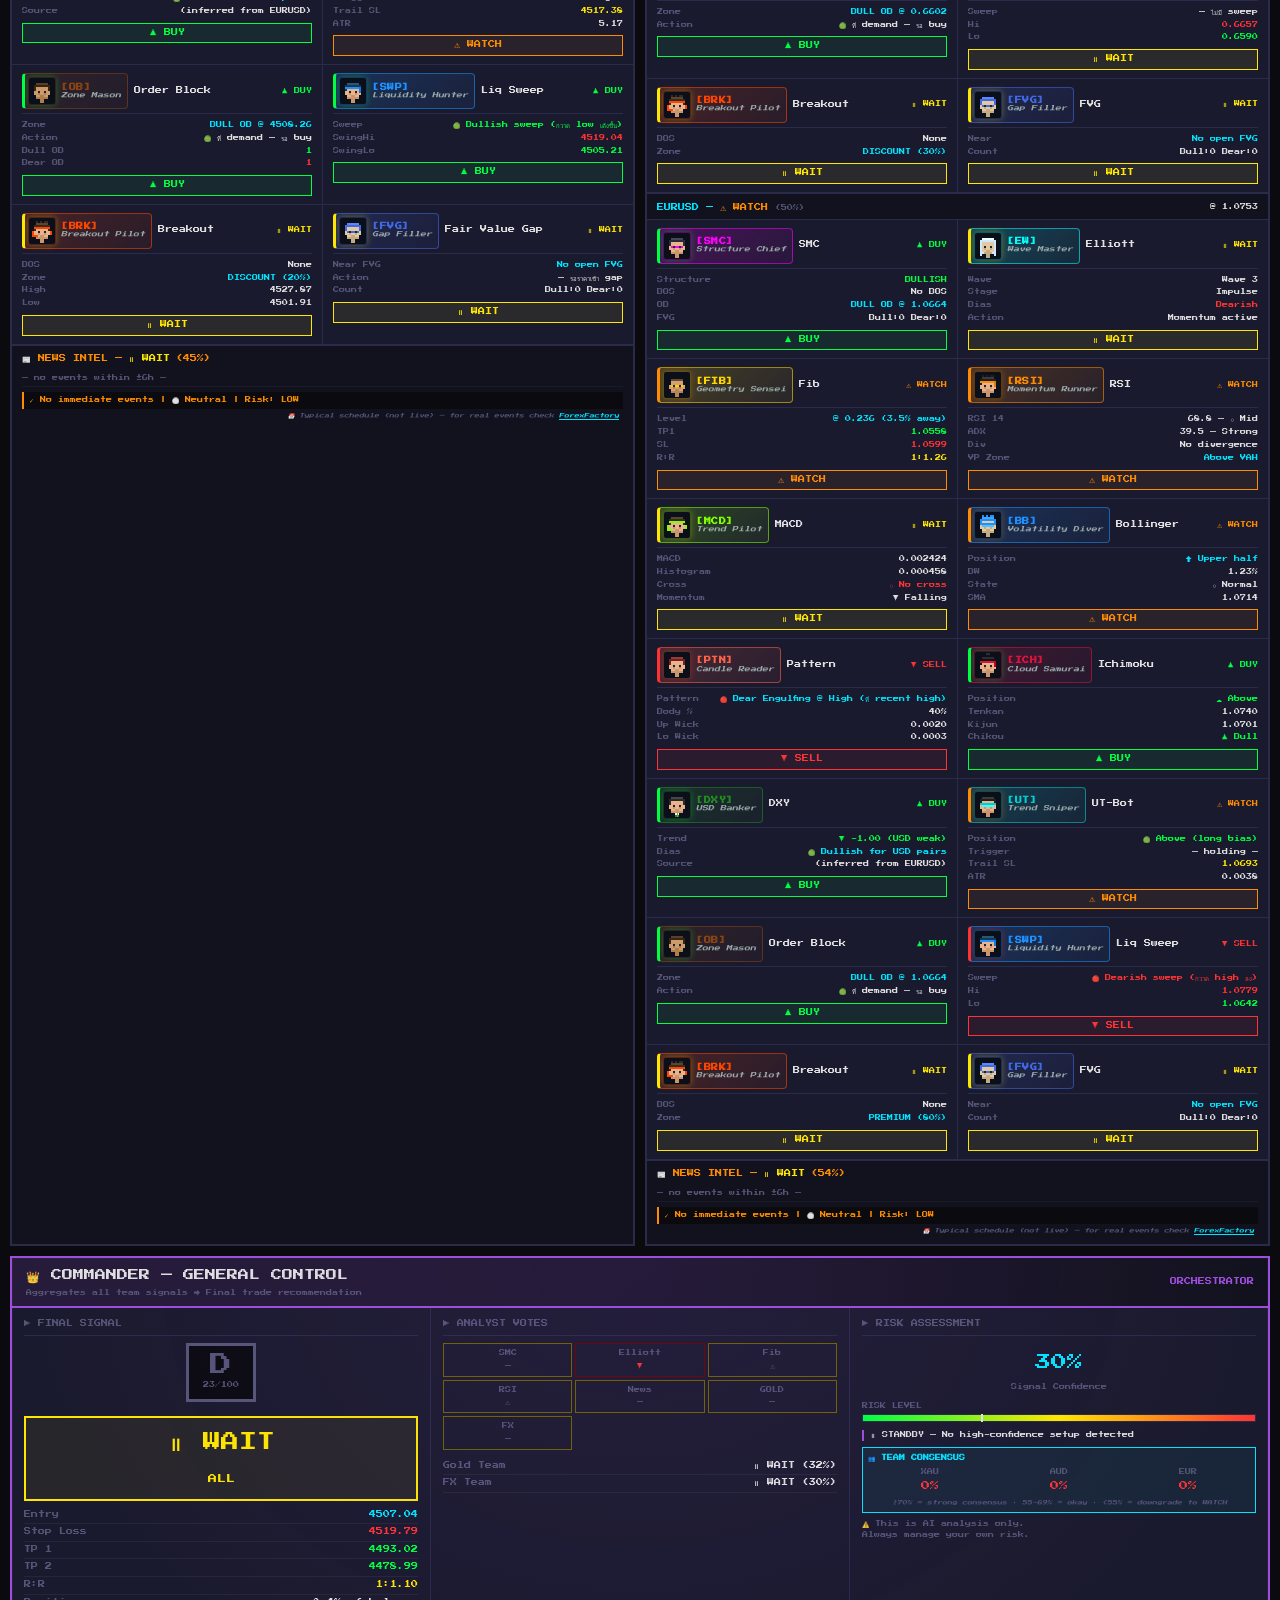
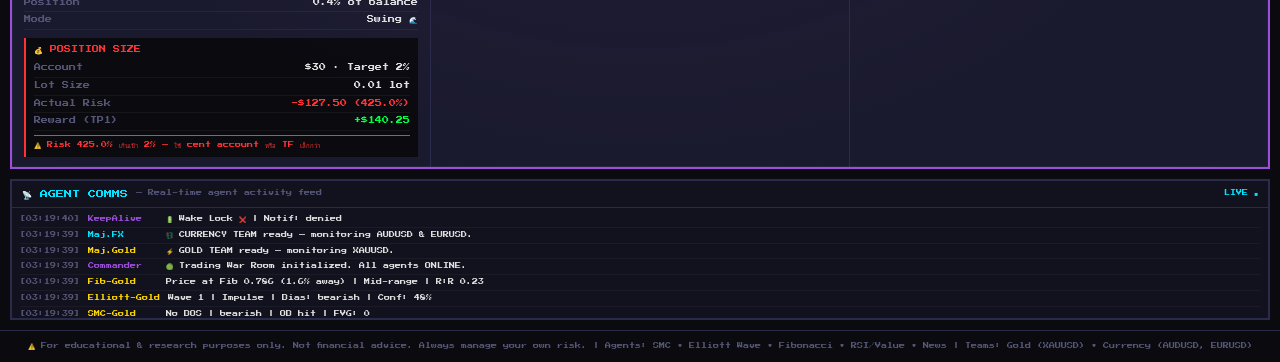
==== commit 994f78e3: "v25.7: Backtest "Found 0" fix (more candles) + faster EA poll - market simulator now generates 600 b" ====
--- a/index.html
+++ b/index.html
@@ -6,7 +6,7 @@
   <meta http-equiv="cache-control" content="no-cache, no-store, must-revalidate">
   <meta http-equiv="pragma" content="no-cache">
   <meta http-equiv="expires" content="0">
-  <title>TRADING WAR ROOM — AI Agent System v25.6</title>
+  <title>TRADING WAR ROOM — AI Agent System v25.7</title>
   <link rel="preconnect" href="https://fonts.googleapis.com">
   <link rel="preconnect" href="https://fonts.gstatic.com" crossorigin>
   <link href="https://fonts.googleapis.com/css2?family=Press+Start+2P&display=swap" rel="stylesheet">
